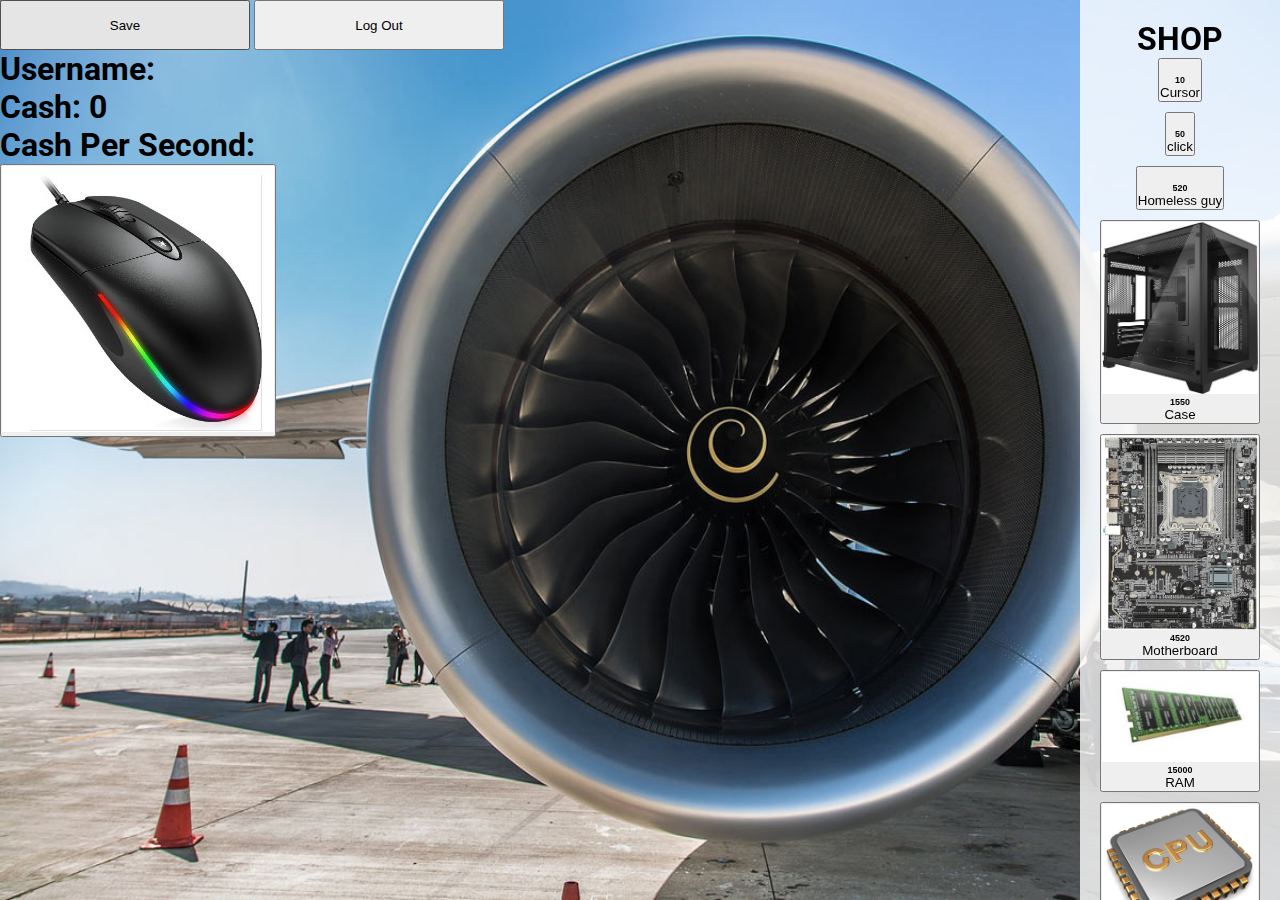
==== Changelater.html @ a06948fe "cursor2" ====
<!DOCTYPE html>
<html lang="en">
<head>
    <link rel="stylesheet" href="css/Style.css">
    <meta charset="UTF-8">
    <meta name="viewport" content="width=device-width, initial-scale=1.0">
    <title>Document</title>
    <script type="module" src="src/main.js"></script>
    
</head>
<body>
    <button id="save" style="width: 250px; height: 50px;">Save</button>
    <button id="logout" style="width: 250px; height: 50px;">Log Out</button>
    <h1>Username: <span id="username"></span></h1>
    <h1>Cash: <span id="cash"></span></h1> <!-- La stå! -->
    <h1>Cash Per Second: <span id="CPScounter"></span> </h1>
    <button id="Click"><img src="images/rat.jpg" alt="" id="clicky"></button>
    <div class="shop">
        <h1>SHOP</h1>
        <div class = "Upgrade_buttons">
            <div class="">
                <div class="button_container">
                    <button id="Upgrade"><img src="Images/Mous.jpg" alt=""><h6 id="cursor_price">10</h6>Cursor</button>
                    <button id="Upgrade_ac"><img src="Images/macro.jpg" alt=""><h6 id="auto_price">50</h6> click</button>
                    <button id="Upgrade_hg"><img src="Images/homeless.jpg" alt=""><h6 id="Homeless_guy">520</h6>Homeless guy</button>
                    <button id="Upgrade_c"><img src="Images/1by1legobrick.jpg" alt=""><h6 id="Case">1550</h6>Case</button>
                    <button id="Upgrade_mb"><img src="Images/motherboard.jpg" alt=""><h6 id="Motherboard">4520</h6>Motherboard</button>
                    <button id="Upgrade_ram"><img src="Images/ham stick.jpg" alt=""><h6 id="RAM">15000</h6>RAM</button>
                    <button id="Upgrade_cpu"><img src="Images/cpu.jpg" alt=""><h6 id="Cpu">40000</h6>Cpu</button>
                    <button id="Upgrade_cc"><img src="Images/fan.jpg" alt=""><h6 id="Cpu_cooler">125000</h6>Cpu cooler</button>
                    <button id="Upgrade_gc"><img src="Images/grafik card.jpg" alt=""><h6 id="Graphics_card">500000</h6>Graphics card</button>
                    <button id="Upgrade_psu"><img src="Images/PSU.jpg" alt=""><h6 id="Psu">1400000</h6>Psu</button>
                    <button id="Upgrade_cp"><img src="Images/computr.jpg" alt=""><h6 id="Complete_pc">2100000</h6>Complete pc</button>
                    <button id="Upgrade_bt"><img src="Images/stupid bird.jpg" alt=""><h6 id="Bird_thing">3500000</h6>Bird thing</button>
                    <button id="Upgrade_st"><img src="Images/satelite.jpg" alt=""><h6 id="Satelite">5000000</h6>Satelite</button>
                    <button id="Upgrade_rov"><img src="Images/Rover.jpg" alt=""><h6 id="Rover">10000000</h6>Rover</button>
                    <button id="Upgrade_ds"><img src="Images/Dyson Spheres.jpg" alt=""><h6 id="Dyson_sphere">42000000</h6>Dyson Sphere</button>
                    <button id="Upgrade_bhg"><img src="Images/Black Hole.jpg" alt=""><h6 id="Black_Hole_Generator">580000000</h6>Black Hole Generator</button>
                    <button id="Upgrade_tm"><img src="Images/Time Machine.jpg" alt=""><h6 id="time_machine">3210000000</h6>Time Machine</button>
                    <button id="Upgrade_dg"><img src="Images/Dimentional Gate.png" alt=""><h6 id="Dimentional_gate">37400000000</h6>Dimentional Gate</button>
                    <button id="Upgrade_pu"><img src="Images/Parralell universes.jpg" alt=""><h6 id="Parralell_universes">12000000000</h6>Parralell universes</button>
                    <button id="Upgrade_vd"><img src="" alt=""><h6 id="V01D">100000000000</h6>V01D</button>
                    <button id="Upgrade_jr"><img src="Images/Jerald.jpg" alt=""><h6 id="Jerald">6666666666666</h6>Jerald</button>
                </div>
            </div>
    <div class="shop2">
        <h1>Upgrades</h1>
        <div class="Upgrade_buttons2">
            <div class="">
                <div class="button_container2">
                    <button id="Upgrade_ms"><img src="Images/Extra rat.jpg" alt=""><h6 id="mouse_price">5</h6>Mouse upgrade</button>
                    <button id="Upgrade_ECR"><img src="Images/Upg_CR.jpg" alt=""><h6 id="cursor_enc">500</h6>Enchanted cursor</button>
                </div>
            </div>
        </div>
    </div>
            
                            
                       
            <!--le shope-->
            <script src="src/main.js" type="module"></script>
            <script>
                setInterval(giveCash, 10);
                setInterval(giveCash100, 1000);
                var Upgrade0 = document.getElementById("Upgrade_ms")
                var Upgrade1 = document.getElementById("Upgrade")
                var Upgrade2 = document.getElementById("Upgrade_ac")
                var Upgrade3 = document.getElementById("Upgrade_hg")
                var Upgrade4 = document.getElementById("Upgrade_c")
                var Upgrade5 = document.getElementById("Upgrade_mb")
                var Upgrade6 = document.getElementById("Upgrade_ram")
                var Upgrade7 = document.getElementById("Upgrade_cpu")
                var Upgrade8 = document.getElementById("Upgrade_cc")
                var Upgrade9 = document.getElementById("Upgrade_gc")
                var Upgrade10 = document.getElementById("Upgrade_psu")
                var Upgrade11 = document.getElementById("Upgrade_cp")
                var Upgrade12 = document.getElementById("Upgrade_bt")
                var Upgrade13 = document.getElementById("Upgrade_st")
                var Upgrade14 = document.getElementById("Upgrade_rov")
                var Upgrade15 = document.getElementById("Upgrade_ds")
                var Upgrade16 = document.getElementById("Upgrade_bhg")
                var Upgrade17 = document.getElementById("Upgrade_tm")
                var Upgrade18 = document.getElementById("Upgrade_dg")
                var Upgrade19 = document.getElementById("Upgrade_pu")
                var Upgrade20 = document.getElementById("Upgrade_vd")
                var Upgrade21 = document.getElementById("Upgrade_jr")
                var Upgrade22 = document.getElementById("Upgrade_ECR")
                var clicker = document.getElementById("clicky")
                
                var EL_priceCursor = document.getElementById("cursor_price")
                var EL_priceAuto = document.getElementById("auto_price")
                var EL_HG_price = document.getElementById("Homeless_guy")
                var EL_C_price = document.getElementById("Case")
                var EL_MB_price = document.getElementById("Motherboard")
                var EL_RAM_price = document.getElementById("RAM")
                var EL_CPU_price = document.getElementById("Cpu")
                var EL_CPUC_price = document.getElementById("Cpu_cooler")
                var EL_GC_price = document.getElementById("Graphics_card")
                var EL_PSU_price = document.getElementById("Psu")
                var EL_CP_price = document.getElementById("Complete_pc")
                var EL_BT_price = document.getElementById("Bird_thing")
                var EL_S_price = document.getElementById("Satelite")
                var EL_R_price = document.getElementById("Rover")
                var EL_DS_price = document.getElementById("Dyson_sphere")
                var EL_BHG_price = document.getElementById("Black_Hole_Generator")
                var EL_TM_price = document.getElementById("time_machine")
                var EL_DG_price = document.getElementById("Dimentional_gate")
                var EL_PG_price = document.getElementById("Parralell_universes")
                var EL_V_price = document.getElementById("V01D")
                var EL_J_price = document.getElementById("Jerald")
                var EL_CPS_counter = document.getElementById("CPScounter")
                var EL_Cash_Counter = document.getElementById("cash")
                var EL_Mouse_price = document.getElementById("mouse_price")
                var EL_Enchant_cursor = document.getElementById("Enchant")
                
             
                
                
                var cursorprice = 10
                var motherprice = 4520
                var caseprice = 1550
                var ramprice = 15000
                var homelessprice = 520
                var autoclickprice = 50
                var cpuprice = 40000
                var coolerprice = 125000
                var kardprice = 500000
                var psuprice = 1400000
                var compprice = 2100000
                var birdprice = 3500000
                var sateliteprice = 5000000
                var roverprice = 10000000
                var dysonprice = 42000000
                var genprice = 580000000
                var timeprice = 3210000000
                var dimentionprice = 37400000000
                var parralellprice = 120000000000
                var voidprice = 1000000000000
                var jeraldprice = 6666666666666
                var mouseprice = 5
                
                var cursor = 0
                var autoclicker = 0
                var homeless = 0
                var Case = 0
                var mother = 0
                var ram = 0
                var cpu = 0
                var cooler = 0
                var kard = 0
                var psu = 0
                var comp = 0
                var bird = 0
                var satelite = 0
                var rover = 0
                var dyson = 0
                var gen = 0
                var time = 0
                var dimention = 0
                var parralell = 0
                var V01D = 0
                var jerald = 0
                var dollar = 0
                var cps = 0
                var mouse = 1
                
                function cursor_buy() {
                    if (dollar >= cursorprice) {
                        
                        dollar -= cursorprice
                        cursorprice = cursorprice + Math.round(cursorprice/3)
                        EL_priceCursor.innerHTML=cursorprice
                        
                        console.log("Remaining cash;", dollar)
                        console.log("New Price:", cursorprice)
                        cursor++
                        console.log("Cursor count", cursor)
                        cpscalc()
                        return;
                    }
                }
                function mouse_buy() {
                    if (dollar >= mouseprice) {
                        
                        dollar -= mouseprice
                        mouseprice = mouseprice + Math.round(mouseprice*3)
                        EL_Mouse_price.innerHTML=mouseprice
                        console.log("Remaining cash;", dollar)
                        console.log("New Price:", mouseprice)
                        mouse++
                        console.log("Mouse count", mouse)
                        cpscalc()
                        return;
                    }
                }
                function autoclick_buy() {
                    if (dollar >= autoclickprice) {
                        
                        dollar -= autoclickprice
                        autoclickprice = autoclickprice + Math.round(autoclickprice/3)
                        EL_priceAuto.innerHTML=autoclickprice
                        console.log("Remaining cash;", dollar)
                        console.log("New Price:", autoclickprice)
                        autoclicker++
                        console.log("autoclicker count:", autoclicker)
                        cpscalc()
                        return;
                    }
                }
                function homeless_buy() {
                    if (dollar >= homelessprice) {
                        
                        dollar = dollar - homelessprice
                        homelessprice = homelessprice + Math.round(homelessprice/3)
                        EL_HG_price.innerHTML=homelessprice
                        console.log("Remaining cash;", dollar)
                        console.log("New Price:", homelessprice)
                        homeless++
                        console.log("Homeless count:", homeless)
                        cpscalc()
                        return;
                    }
                }
                function case_buy() {
                    if (dollar >= caseprice) {
                        
                        dollar = dollar - caseprice
                        caseprice = caseprice + Math.round(caseprice/3)
                        EL_C_price.innerHTML=caseprice
                        console.log("Remaining cash;", dollar)
                        console.log("New Price:", caseprice)
                        Case++
                        console.log("case count:", Case)
                        cpscalc()
                        return;
                    }
                }
                function mother_buy() {
                    if (dollar >= motherprice) {
                        
                        dollar = dollar - motherprice
                        motherprice = motherprice + Math.round(motherprice/3)
                        EL_MB_price.innerHTML=motherprice
                        console.log("Remaining cash;", dollar)
                        console.log("New Price:", motherprice)
                        mother++
                        console.log("Motherboard count:", mother)
                        cpscalc()
                        return;
                    }
                }
                function ram_buy() {
                    if (dollar >= ramprice) {
                        
                        dollar = dollar - ramprice
                        ramprice = ramprice + Math.round(ramprice/3)
                        EL_RAM_price.innerHTML=ramprice
                        console.log("Remaining cash;", dollar)
                        console.log("New Price:", ramprice)
                        ram++
                        console.log("ram count:", ram)
                        cpscalc()
                        return;
                    }
                }
                function cpu_buy() {
                    if (dollar >= cpuprice) {
                        
                        dollar = dollar - cpuprice
                        cpuprice = cpuprice + Math.round(cpuprice/3)
                        EL_CPU_price.innerHTML=cpuprice
                        console.log("Remaining cash;", dollar)
                        console.log("New Price:", cpuprice)
                        cpu++
                        console.log("cpu count:", cpu)
                        cpscalc()
                        return;
                    }
                }
                function cooler_buy() {
                    if (dollar >= coolerprice) {
                        
                        dollar = dollar - coolerprice
                        coolerprice = coolerprice + Math.round(coolerprice/3)
                        EL_CPUC_price.innerHTML=coolerprice
                        console.log("Remaining cash;", dollar)
                        console.log("New Price:", coolerprice)
                        cooler++
                        console.log("cooler count:", cooler)
                        cpscalc()
                        return;
                    }
                }
                function Kard_buy() {
                    if (dollar >= kardprice) {
                        
                        dollar = dollar - kardprice
                        kardprice = kardprice + Math.round(kardprice/3)
                        EL_GC_price.innerHTML=caseprice
                        console.log("Remaining cash;", dollar)
                        console.log("New Price:", kardprice)
                        kard++
                        console.log("kard count:", kard)
                        cpscalc()
                        return;
                    }
                }
                function psu_buy() {
                    if (dollar >= psuprice) {
                        
                        dollar = dollar - psuprice
                        psuprice = psuprice + Math.round(psuprice/3)
                        EL_PSU_price.innerHTML=psuprice
                        console.log("Remaining cash;", dollar)
                        console.log("New Price:", psuprice)
                        psu++
                        console.log("psu count:", psu)
                        cpscalc()
                        return;
                    }
                }
                function comp_buy() {
                    if (dollar >= compprice) {
                        
                        dollar = dollar - compprice
                        compprice = compprice + Math.round(compprice/3)
                        EL_CP_price.innerHTML=compprice
                        console.log("Remaining cash;", dollar)
                        console.log("New Price:", compprice)
                        comp++
                        console.log("complete setup count:", comp)
                        cpscalc()
                        return;
                    }
                }
                function bird_buy() {
                    if (dollar >= birdprice) {
                        
                        dollar = dollar - birdprice
                        birdprice = birdprice + Math.round(birdprice/3)
                        EL_BT_price.innerHTML=birdprice
                        console.log("Remaining cash;", dollar)
                        console.log("New Price:", birdprice)
                        bird++
                        console.log("bird count:", bird)
                        cpscalc()
                        return;
                    }
                }
                function satelite_buy() {
                    if (dollar >= sateliteprice) {
                        
                        dollar = dollar - sateliteprice
                        sateliteprice = sateliteprice + Math.round(sateliteprice/3)
                        EL_S_price.innerHTML=sateliteprice
                        console.log("Remaining cash;", dollar)
                        console.log("New Price:", sateliteprice)
                        satelite++
                        console.log("satelite count:", satelite)
                        cpscalc()
                        return;
                    }
                }
                function rover_buy() {
                    if (dollar >= roverprice) {
                        
                        dollar = dollar - roverprice
                        roverprice = roverprice + Math.round(roverprice/3)
                        EL_R_price.innerHTML=roverprice
                        console.log("Remaining cash;", dollar)
                        console.log("New Price:", roverprice)
                        rover++
                        console.log("rover count:", rover)
                        cpscalc()
                        return;
                    }
                }
                function dyson_buy() {
                    if (dollar >= dysonprice) {
                        
                        dollar = dollar - dysonprice
                        dysonprice = dysonprice + Math.round(dysonprice/3)
                        EL_DS_price.innerHTML=dysonprice
                        console.log("Remaining cash;", dollar)
                        console.log("New Price:", dysonprice)
                        dyson++
                        console.log("dyson count:", dyson)
                        cpscalc()
                        return;
                    }
                }
                function gen_buy() {
                    if (dollar >= genprice) {
                        
                        dollar = dollar - genprice
                        genprice = genprice + Math.round(genprice/3)
                        EL_BHG_price.innerHTML=genprice
                        console.log("Remaining cash;", dollar)
                        console.log("New Price:", genprice)
                        gen++
                        console.log("blackhle generator count:", gen)
                        cpscalc()
                        return;
                    }
                }
                function time_buy() {
                    if (dollar >= timeprice) {
                        
                        dollar = dollar - timeprice
                        timeprice = timeprice + Math.round(timeprice/3)
                        EL_TM_price.innerHTML=timeprice
                        console.log("Remaining cash;", dollar)
                        console.log("New Price:", timeprice)
                        time++
                        console.log("time machine count:", time)
                        cpscalc()
                        return;
                    }
                }
                function dimention_buy() {
                    if (dollar >= dimentionprice) {
                        
                        dollar = dollar - dimentionprice
                        dimentionprice = dimentionprice + Math.round(dimentionprice/3)
                        EL_DG_price.innerHTML=dimentionprice
                        console.log("Remaining cash;", dollar)
                        console.log("New Price:", dimentionprice)
                        dimention++
                        console.log("dimentional gate count:", dimention)
                        cpscalc()
                        return;
                    }
                }
                function parralell_buy() {
                    if (dollar >= parralellprice) {
                        
                        dollar = dollar - parralellprice
                        parralellprice = parralellprice + Math.round(parralellprice/3)
                        EL_PG_price.innerHTML=parralellprice
                        console.log("Remaining cash;", dollar)
                        console.log("New Price:", parralellprice)
                        parralell++
                        console.log("parralell universe count:", parralell)
                        cpscalc()
                        return;
                    }
                }
                function V01D_buy() {
                    if (dollar >= voidprice) {
                        
                        dollar = dollar - voidprice
                        voidprice = voidprice + Math.round(voidprice/3)
                        EL_V_price.innerHTML=voidprice
                        console.log("Remaining cash;", dollar)
                        console.log("New Price:", voidprice)
                        V01D++
                        console.log("V01D Count:", V01D)
                        cpscalc()
                        return;
                    }
                }
                function jerald_buy() {
                    if (dollar >= jeraldprice) {
                        
                        dollar = dollar - jeraldprice
                        jeraldprice = jeraldprice + Math.round(jeraldprice/3)
                        EL_J_price.innerHTML=jeraldprice
                        console.log("Remaining cash;", dollar)
                        console.log("New Price:", jeraldprice)
                        jerald++
                        console.log("jerald count:", jerald)
                        cpscalc()
                        return;
                    }
                }

                function mouseclick() {
                    dollar += (1*mouse)
                    EL_Cash_Counter.innerHTML = dollar
                    return;
                }
                
                function cpscalc() {
                    EL_Cash_Counter.innerHTML = dollar
                    cps = 0
                    cps += Math.round(cursor*1)
                    cps = cps + Math.round(autoclicker*5)
                    cps = cps + Math.round(homeless*15)
                    cps = cps + Math.round(Case*50)
                    cps = cps + Math.round(mother*100)
                    cps = cps + Math.round(ram*200)
                    cps = cps + Math.round(cpu*750)
                    cps = cps + Math.round(cooler*1600)
                    cps = cps + Math.round(kard*2800)
                    cps = cps + Math.round(psu*7100)
                    cps = cps + Math.round(comp*22500)
                    cps = cps + Math.round(bird*42069)
                    cps = cps + Math.round(satelite*69420)
                    cps = cps + Math.round(rover*91820)
                    cps = cps + Math.round(dyson*173000)
                    cps = cps + Math.round(gen*420420)
                    cps += Math.round(time*1000000)
                    cps += Math.round(dimention*7050201)
                    cps += Math.round(parralell*24782029)
                    cps += Math.round(V01D*69696969)
                    cps += Math.round(jerald*666666666)
                    console.log("Cash per second:", cps)
                    EL_CPS_counter.innerHTML = cps
                }

                function giveCash() {
                    if (cps >= 100) {
                        dollar += cps/100
                        dollar = Math.round(dollar + 0)
                        EL_Cash_Counter.innerHTML = dollar
                        return;
                    }
                }
                function giveCash100() {
                    if (cps < 100) {
                        dollar += cps
                        EL_Cash_Counter.innerHTML = dollar
                        return;
                    }
                }

                Upgrade2.addEventListener("click", autoclick_buy);
                Upgrade1.addEventListener("click", cursor_buy);
                Upgrade3.addEventListener("click", homeless_buy);
                Upgrade4.addEventListener("click", case_buy);
                Upgrade5.addEventListener("click", mother_buy);
                Upgrade6.addEventListener("click", ram_buy);
                Upgrade7.addEventListener("click", cpu_buy);
                Upgrade8.addEventListener("click", cooler_buy);
                Upgrade9.addEventListener("click", Kard_buy);
                Upgrade10.addEventListener("click", psu_buy);
                Upgrade11.addEventListener("click", comp_buy);
                Upgrade12.addEventListener("click", bird_buy);
                Upgrade13.addEventListener("click", satelite_buy)
                Upgrade14.addEventListener("click", rover_buy);
                Upgrade15.addEventListener("click", dyson_buy);
                Upgrade16.addEventListener("click", gen_buy);
                Upgrade17.addEventListener("click", time_buy);
                Upgrade18.addEventListener("click", dimention_buy);
                Upgrade19.addEventListener("click", parralell_buy);
                Upgrade20.addEventListener("click", V01D_buy);
                Upgrade21.addEventListener("click", jerald_buy);
                Upgrade0.addEventListener("click", mouse_buy);
                clicker.addEventListener("click", mouseclick);

                
                
                
                </script>
        </body> 
        </html>
---- css/Style.css ----
@import url('https://fonts.googleapis.com/css2?family=Roboto:ital,wght@0,100;0,300;0,400;0,500;0,700;0,900;1,100;1,300;1,400;1,500;1,700;1,900&display=swap');

* 
{
    margin: 0;
    padding: 0;
    box-sizing: border-box;
}

body {
    font-family: "Roboto", sans-serif;
    font-style: normal;
    overflow: hidden;
    background-image: url('/Images/Bg.png');
    background-attachment: fixed;
    background-size: 100% 100%;
}

.shop {
    position: fixed;
    text-align: center;
    top: 0; 
    right: 0;
    height: 100%;
    width: 200px;
    overflow-y: auto; /* Enable vertical scrolling if content exceeds height */
    background-color: rgba(255, 255, 255, 0.8); /* Semi-transparent white background */
    padding: 20px; /* Add padding to the shop container */
}

.button_container {
    display: flex;
    flex-direction: column;
    row-gap: 10px;
}

.Upgrade_buttons .button_container {
    display: flex;
    align-items: center; /* Center items vertically */
    margin-bottom: 20px; /* Add some space between upgrade containers */
}

.Upgrade_buttons img {
    max-width: 100%; /* Ensure images don't exceed the width of their containers */
    height: auto; /* Maintain aspect ratio */
    margin-right: 10px; /* Add some space between image and button */
}

.Upgrade_buttons button {
    flex-grow: 1; /* Allow buttons to expand to fill available space */
}

.notifications {
    display: flex;
    justify-content: center;
    align-items: stretch;
    flex-direction: column;
    gap: 1em;
    padding: 2em;
    position: fixed;
    bottom: 0;
    left: 0;
    width: 100%;
    max-width: 470px;
}

.notification {
    background: linear-gradient(120deg, #cec006 0%, #2d303e 35%);
    color: #898c97;
    border-radius: 8px;
    display: flex;
    flex-direction: row;
    align-items: center;
    padding: 1em;
    gap: 1em;
    cursor: default;
    animation: fadeOut 400ms ease-out 6s;
    height: 100%;
    position: relative;
}
.notification h3 {
    color: #fff;
}

.notification p {
    color: #bcbcbc;
}

.fa-trophy {
    font-size: 30px;
    color: #ffee00;
    background: #d7c909;
    display: flex;
    justify-content: center;
    align-items: center;
    border-radius: 8px;
    box-shadow: rgba(0, 0, 0, 0.19) 0px 3px 8px;
    padding: 5px;
}

.close-btn {
    font-size: 20px;
    cursor: pointer;
    margin-left: auto;
}

@keyframes fadeOut {
    0% {
        opacity: 1;
    }
    100% {
        opacity: 0;
        display: none;
    }
}
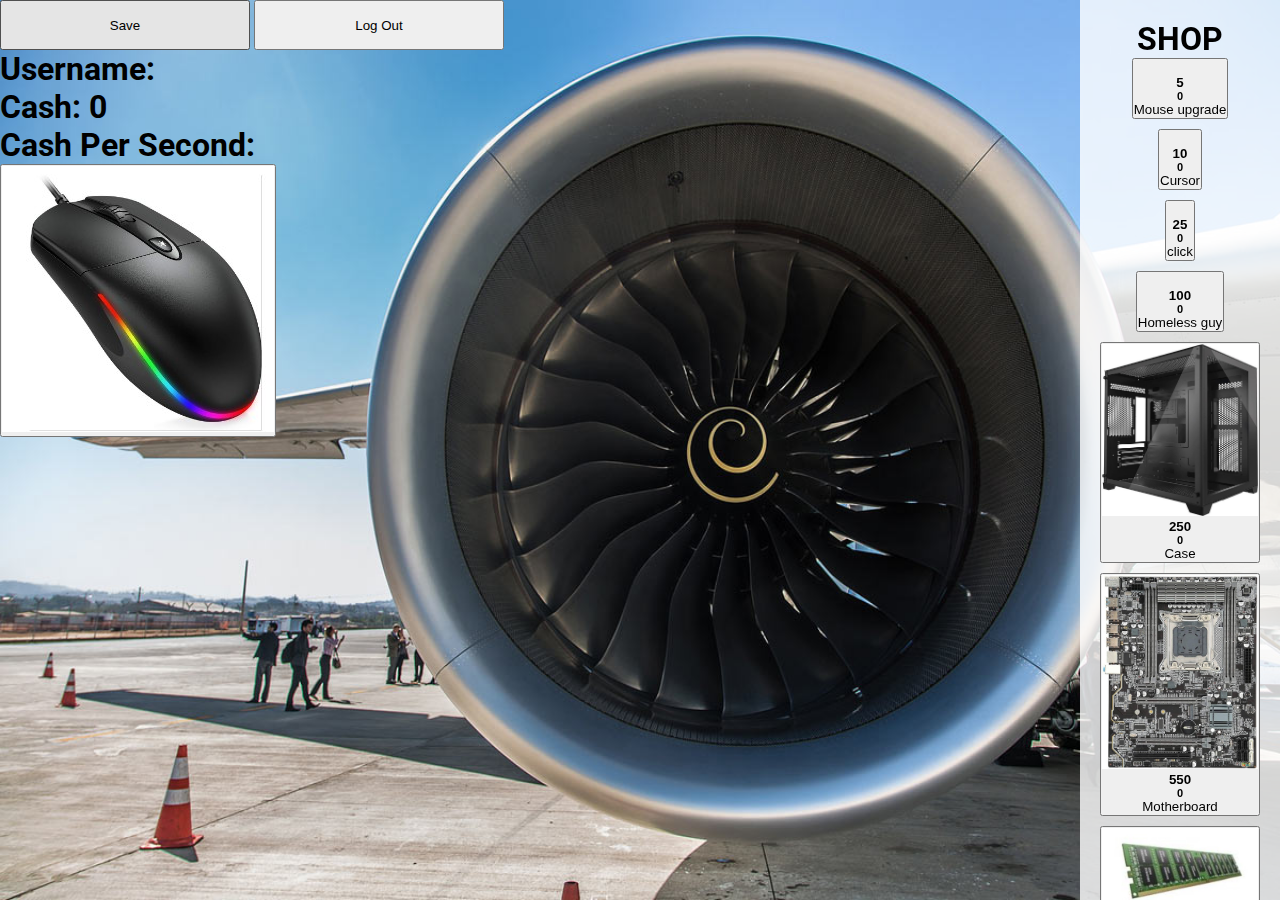
==== commit df377f23: "mouse" ====
--- a/Changelater.html
+++ b/Changelater.html
@@ -20,43 +20,30 @@
         <div class = "Upgrade_buttons">
             <div class="">
                 <div class="button_container">
-                    <button id="Upgrade"><img src="Images/Mous.jpg" alt=""><h6 id="cursor_price">10</h6>Cursor</button>
-                    <button id="Upgrade_ac"><img src="Images/macro.jpg" alt=""><h6 id="auto_price">50</h6> click</button>
-                    <button id="Upgrade_hg"><img src="Images/homeless.jpg" alt=""><h6 id="Homeless_guy">520</h6>Homeless guy</button>
-                    <button id="Upgrade_c"><img src="Images/1by1legobrick.jpg" alt=""><h6 id="Case">1550</h6>Case</button>
-                    <button id="Upgrade_mb"><img src="Images/motherboard.jpg" alt=""><h6 id="Motherboard">4520</h6>Motherboard</button>
-                    <button id="Upgrade_ram"><img src="Images/ham stick.jpg" alt=""><h6 id="RAM">15000</h6>RAM</button>
-                    <button id="Upgrade_cpu"><img src="Images/cpu.jpg" alt=""><h6 id="Cpu">40000</h6>Cpu</button>
-                    <button id="Upgrade_cc"><img src="Images/fan.jpg" alt=""><h6 id="Cpu_cooler">125000</h6>Cpu cooler</button>
-                    <button id="Upgrade_gc"><img src="Images/grafik card.jpg" alt=""><h6 id="Graphics_card">500000</h6>Graphics card</button>
-                    <button id="Upgrade_psu"><img src="Images/PSU.jpg" alt=""><h6 id="Psu">1400000</h6>Psu</button>
-                    <button id="Upgrade_cp"><img src="Images/computr.jpg" alt=""><h6 id="Complete_pc">2100000</h6>Complete pc</button>
-                    <button id="Upgrade_bt"><img src="Images/stupid bird.jpg" alt=""><h6 id="Bird_thing">3500000</h6>Bird thing</button>
-                    <button id="Upgrade_st"><img src="Images/satelite.jpg" alt=""><h6 id="Satelite">5000000</h6>Satelite</button>
-                    <button id="Upgrade_rov"><img src="Images/Rover.jpg" alt=""><h6 id="Rover">10000000</h6>Rover</button>
-                    <button id="Upgrade_ds"><img src="Images/Dyson Spheres.jpg" alt=""><h6 id="Dyson_sphere">42000000</h6>Dyson Sphere</button>
-                    <button id="Upgrade_bhg"><img src="Images/Black Hole.jpg" alt=""><h6 id="Black_Hole_Generator">580000000</h6>Black Hole Generator</button>
-                    <button id="Upgrade_tm"><img src="Images/Time Machine.jpg" alt=""><h6 id="time_machine">3210000000</h6>Time Machine</button>
-                    <button id="Upgrade_dg"><img src="Images/Dimentional Gate.png" alt=""><h6 id="Dimentional_gate">37400000000</h6>Dimentional Gate</button>
-                    <button id="Upgrade_pu"><img src="Images/Parralell universes.jpg" alt=""><h6 id="Parralell_universes">12000000000</h6>Parralell universes</button>
-                    <button id="Upgrade_vd"><img src="" alt=""><h6 id="V01D">100000000000</h6>V01D</button>
-                    <button id="Upgrade_jr"><img src="Images/Jerald.jpg" alt=""><h6 id="Jerald">6666666666666</h6>Jerald</button>
+                    <button id="Upgrade_ms"><img src="Images/Extra rat.jpg" alt=""><h4 id="mouse_price">5</h4><h5 id="mouse_count">0</h5>Mouse upgrade</button>
+                    <button id="Upgrade"><img src="Images/Mous.jpg" alt=""><h4 id="cursor_price">10</h4><h5 id="cursor_count">0</h5>Cursor</button>
+                    <button id="Upgrade_ac"><img src="Images/macro.jpg" alt=""><h4 id="auto_price">25</h4> <h5 id="auto_count">0</h5> click</button>
+                    <button id="Upgrade_hg"><img src="Images/homeless.jpg" alt=""><h4 id="Homeless_guy">100</h4> <h5 id="HG_count">0</h5>Homeless guy</button>
+                    <button id="Upgrade_c"><img src="Images/1by1legobrick.jpg" alt=""><h4 id="Case">250</h4> <h5 id="C_count">0</h5>Case</button>
+                    <button id="Upgrade_mb"><img src="Images/motherboard.jpg" alt=""><h4 id="Motherboard">550</h4> <h5 id="MB_count">0</h5>Motherboard</button>
+                    <button id="Upgrade_ram"><img src="Images/ham stick.jpg" alt=""><h4 id="RAM">15000</h4> <h5 id="Ram_count">0</h5>RAM</button>
+                    <button id="Upgrade_cpu"><img src="Images/cpu.jpg" alt=""><h4 id="Cpu">40000</h4> <h5 id="Cpu_count">0</h5>Cpu</button>
+                    <button id="Upgrade_cc"><img src="Images/fan.jpg" alt=""><h4 id="Cpu_cooler">12500</h4> <h5 id="CpuC_count">0</h5>Cpu cooler</button>
+                    <button id="Upgrade_gc"><img src="Images/grafik card.jpg" alt=""><h4 id="Graphics_card">50000</h4> <h5 id="GC_count">0</h5>Graphics card</button>
+                    <button id="Upgrade_psu"><img src="Images/PSU.jpg" alt=""><h4 id="Psu">140000</h4> <h5 id="Psu_count">0</h5>Psu</button>
+                    <button id="Upgrade_cp"><img src="Images/computr.jpg" alt=""><h4 id="Complete_pc">210000</h4> <h5 id="CP_count">0</h5>Complete pc</button>
+                    <button id="Upgrade_bt"><img src="Images/stupid bird.jpg" alt=""><h4 id="Bird_thing">350000</h4> <h5 id="BT_count">0</h5>Bird thing</button>
+                    <button id="Upgrade_st"><img src="Images/satelite.jpg" alt=""><h4 id="Satelite">500000</h4> <h5 id="S_count">0</h5>Satelite</button>
+                    <button id="Upgrade_rov"><img src="Images/Rover.jpg" alt=""><h4 id="Rover">1000000</h4> <h5 id="R_count">0</h5>Rover</button>
+                    <button id="Upgrade_ds"><img src="Images/Dyson Spheres.jpg" alt=""><h4 id="Dyson_sphere">4200000</h4> <h5 id="DS_count">0</h5>Dyson Sphere</button>
+                    <button id="Upgrade_bhg"><img src="Images/Black Hole.jpg" alt=""><h4 id="Black_Hole_Generator">58000000</h4> <h5 id="BHG_count">0</h5>Black Hole Generator</button>
+                    <button id="Upgrade_tm"><img src="Images/Time Machine.jpg" alt=""><h4 id="time_machine">321000000</h4> <h5 id="TM_count">0</h5>Time Machine</button>
+                    <button id="Upgrade_dg"><img src="Images/Dimentional Gate.png" alt=""><h4 id="Dimentional_gate">3740000000</h4> <h5 id="DG_count">0</h5>Dimentional Gate</button>
+                    <button id="Upgrade_pu"><img src="Images/Parralell universes.jpg" alt=""><h4 id="Parralell_universes">12000000000</h4> <h5 id="PG_count">0</h5>Parralell universes</button>
+                    <button id="Upgrade_vd"><img src="" alt=""><h4 id="V01D">100000000000</h4> <h5 id="V_count">0</h5>V01D</button>
+                    <button id="Upgrade_jr"><img src="Images/Jerald.jpg" alt=""><h4 id="Jerald">666666666666</h4> <h5 id="J_count">0</h5>Jerald</button>
                 </div>
             </div>
-    <div class="shop2">
-        <h1>Upgrades</h1>
-        <div class="Upgrade_buttons2">
-            <div class="">
-                <div class="button_container2">
-                    <button id="Upgrade_ms"><img src="Images/Extra rat.jpg" alt=""><h6 id="mouse_price">5</h6>Mouse upgrade</button>
-                    <button id="Upgrade_ECR"><img src="Images/Upg_CR.jpg" alt=""><h6 id="cursor_enc">500</h6>Enchanted cursor</button>
-                </div>
-            </div>
-        </div>
-    </div>
-            
-                            
-                       
             <!--le shope-->
             <script src="src/main.js" type="module"></script>
             <script>
@@ -84,7 +71,6 @@
                 var Upgrade19 = document.getElementById("Upgrade_pu")
                 var Upgrade20 = document.getElementById("Upgrade_vd")
                 var Upgrade21 = document.getElementById("Upgrade_jr")
-                var Upgrade22 = document.getElementById("Upgrade_ECR")
                 var clicker = document.getElementById("clicky")
                 
                 var EL_priceCursor = document.getElementById("cursor_price")
@@ -111,7 +97,29 @@
                 var EL_CPS_counter = document.getElementById("CPScounter")
                 var EL_Cash_Counter = document.getElementById("cash")
                 var EL_Mouse_price = document.getElementById("mouse_price")
-                var EL_Enchant_cursor = document.getElementById("Enchant")
+
+                var Cursor_count = document.getElementById("cursor_count")
+                var Auto_count = document.getElementById("auto_count")
+                var HG_count = document.getElementById("HG_count")
+                var C_count = document.getElementById("C_count")
+                var MB_count = document.getElementById("MB_count")
+                var Ram_count = document.getElementById("Ram_count")
+                var Cpu_count = document.getElementById("Cpu_count")
+                var CpuC_count = document.getElementById("CpuC_count")
+                var GC_count = document.getElementById("GC_count")
+                var Psu_count = document.getElementById("Psu_count")
+                var CP_count = document.getElementById("CP_count")
+                var BT_count = document.getElementById("BT_count")
+                var S_count = document.getElementById("S_count")
+                var R_count = document.getElementById("R_count")
+                var DS_count = document.getElementById("DS_count")
+                var BHG_count = document.getElementById("BHG_count")
+                var TM_count = document.getElementById("TM_count")
+                var DG_count = document.getElementById("DG_count")
+                var PG_count = document.getElementById("PG_count")
+                var V_count = document.getElementById("V_count")
+                var J_count = document.getElementById("J_count")
+                var M_count = document.getElementById("mouse_count")
                 
              
                 
@@ -160,7 +168,7 @@
                 var parralell = 0
                 var V01D = 0
                 var jerald = 0
-                var dollar = 0
+                var dollar = 20000
                 var cps = 0
                 var mouse = 1
                 
@@ -170,10 +178,10 @@
                         dollar -= cursorprice
                         cursorprice = cursorprice + Math.round(cursorprice/3)
                         EL_priceCursor.innerHTML=cursorprice
-                        
                         console.log("Remaining cash;", dollar)
                         console.log("New Price:", cursorprice)
                         cursor++
+                        Cursor_count.innerHTML=cursor
                         console.log("Cursor count", cursor)
                         cpscalc()
                         return;
@@ -202,6 +210,7 @@
                         console.log("Remaining cash;", dollar)
                         console.log("New Price:", autoclickprice)
                         autoclicker++
+                        Auto_count.innerHTML=autoclicker
                         console.log("autoclicker count:", autoclicker)
                         cpscalc()
                         return;
@@ -216,6 +225,7 @@
                         console.log("Remaining cash;", dollar)
                         console.log("New Price:", homelessprice)
                         homeless++
+                        HG_count.innerHTML=homeless
                         console.log("Homeless count:", homeless)
                         cpscalc()
                         return;
@@ -230,6 +240,7 @@
                         console.log("Remaining cash;", dollar)
                         console.log("New Price:", caseprice)
                         Case++
+                        C_count.innerHTML=Case
                         console.log("case count:", Case)
                         cpscalc()
                         return;
@@ -244,6 +255,7 @@
                         console.log("Remaining cash;", dollar)
                         console.log("New Price:", motherprice)
                         mother++
+                        MB_count.innerHTML=mother
                         console.log("Motherboard count:", mother)
                         cpscalc()
                         return;
@@ -258,6 +270,7 @@
                         console.log("Remaining cash;", dollar)
                         console.log("New Price:", ramprice)
                         ram++
+                        Ram_count.innerHTML=ram
                         console.log("ram count:", ram)
                         cpscalc()
                         return;
@@ -272,6 +285,7 @@
                         console.log("Remaining cash;", dollar)
                         console.log("New Price:", cpuprice)
                         cpu++
+                        Cpu_count.innerHTML=cpu
                         console.log("cpu count:", cpu)
                         cpscalc()
                         return;
@@ -286,6 +300,7 @@
                         console.log("Remaining cash;", dollar)
                         console.log("New Price:", coolerprice)
                         cooler++
+                        CpuC_count.innerHTML=cooler
                         console.log("cooler count:", cooler)
                         cpscalc()
                         return;
@@ -295,11 +310,12 @@
                     if (dollar >= kardprice) {
                         
                         dollar = dollar - kardprice
-                        kardprice = kardprice + Math.round(kardprice/3)
+                        coolerprice = coolerprice + Math.round(kardprice/3)
                         EL_GC_price.innerHTML=caseprice
                         console.log("Remaining cash;", dollar)
                         console.log("New Price:", kardprice)
                         kard++
+                        GC_count.innerHTML=kard
                         console.log("kard count:", kard)
                         cpscalc()
                         return;
@@ -314,6 +330,7 @@
                         console.log("Remaining cash;", dollar)
                         console.log("New Price:", psuprice)
                         psu++
+                        Psu_count.innerHTML=psu
                         console.log("psu count:", psu)
                         cpscalc()
                         return;
@@ -328,6 +345,7 @@
                         console.log("Remaining cash;", dollar)
                         console.log("New Price:", compprice)
                         comp++
+                        CP_count.innerHTML=comp
                         console.log("complete setup count:", comp)
                         cpscalc()
                         return;
@@ -342,6 +360,7 @@
                         console.log("Remaining cash;", dollar)
                         console.log("New Price:", birdprice)
                         bird++
+                        BT_count.innerHTML=bird
                         console.log("bird count:", bird)
                         cpscalc()
                         return;
@@ -356,6 +375,7 @@
                         console.log("Remaining cash;", dollar)
                         console.log("New Price:", sateliteprice)
                         satelite++
+                        S_count.innerHTML=satelite
                         console.log("satelite count:", satelite)
                         cpscalc()
                         return;
@@ -370,6 +390,7 @@
                         console.log("Remaining cash;", dollar)
                         console.log("New Price:", roverprice)
                         rover++
+                        R_count.innerHTML=rover
                         console.log("rover count:", rover)
                         cpscalc()
                         return;
@@ -384,6 +405,7 @@
                         console.log("Remaining cash;", dollar)
                         console.log("New Price:", dysonprice)
                         dyson++
+                        DS_count.innerHTML=dyson
                         console.log("dyson count:", dyson)
                         cpscalc()
                         return;
@@ -398,6 +420,7 @@
                         console.log("Remaining cash;", dollar)
                         console.log("New Price:", genprice)
                         gen++
+                        BHG_count.innerHTML=gen
                         console.log("blackhle generator count:", gen)
                         cpscalc()
                         return;
@@ -412,6 +435,7 @@
                         console.log("Remaining cash;", dollar)
                         console.log("New Price:", timeprice)
                         time++
+                        TM_count.innerHTML=time
                         console.log("time machine count:", time)
                         cpscalc()
                         return;
@@ -426,6 +450,7 @@
                         console.log("Remaining cash;", dollar)
                         console.log("New Price:", dimentionprice)
                         dimention++
+                        DG_count.innerHTML=dimention
                         console.log("dimentional gate count:", dimention)
                         cpscalc()
                         return;
@@ -440,6 +465,7 @@
                         console.log("Remaining cash;", dollar)
                         console.log("New Price:", parralellprice)
                         parralell++
+                        PG_count.innerHTML=parralell
                         console.log("parralell universe count:", parralell)
                         cpscalc()
                         return;
@@ -454,6 +480,7 @@
                         console.log("Remaining cash;", dollar)
                         console.log("New Price:", voidprice)
                         V01D++
+                        V_count.innerHTML=V01D
                         console.log("V01D Count:", V01D)
                         cpscalc()
                         return;
@@ -468,6 +495,7 @@
                         console.log("Remaining cash;", dollar)
                         console.log("New Price:", jeraldprice)
                         jerald++
+                        J_count.innerHTML=jerald
                         console.log("jerald count:", jerald)
                         cpscalc()
                         return;
@@ -477,6 +505,7 @@
                 function mouseclick() {
                     dollar += (1*mouse)
                     EL_Cash_Counter.innerHTML = dollar
+                    M_count.innerHTML=mouse
                     return;
                 }
                 
@@ -486,13 +515,13 @@
                     cps += Math.round(cursor*1)
                     cps = cps + Math.round(autoclicker*5)
                     cps = cps + Math.round(homeless*15)
-                    cps = cps + Math.round(Case*50)
-                    cps = cps + Math.round(mother*100)
-                    cps = cps + Math.round(ram*200)
-                    cps = cps + Math.round(cpu*750)
-                    cps = cps + Math.round(cooler*1600)
-                    cps = cps + Math.round(kard*2800)
-                    cps = cps + Math.round(psu*7100)
+                    cps = cps + Math.round(Case*25)
+                    cps = cps + Math.round(mother*50)
+                    cps = cps + Math.round(ram*100)
+                    cps = cps + Math.round(cpu*270)
+                    cps = cps + Math.round(cooler*790)
+                    cps = cps + Math.round(kard*1900)
+                    cps = cps + Math.round(psu*5800)
                     cps = cps + Math.round(comp*22500)
                     cps = cps + Math.round(bird*42069)
                     cps = cps + Math.round(satelite*69420)
@@ -552,8 +581,7 @@
                 
                 
                 </script>
-        </body> 
+        </body> <!--the code above is too messy (or not idk)-->
         </html>
         
-       
         
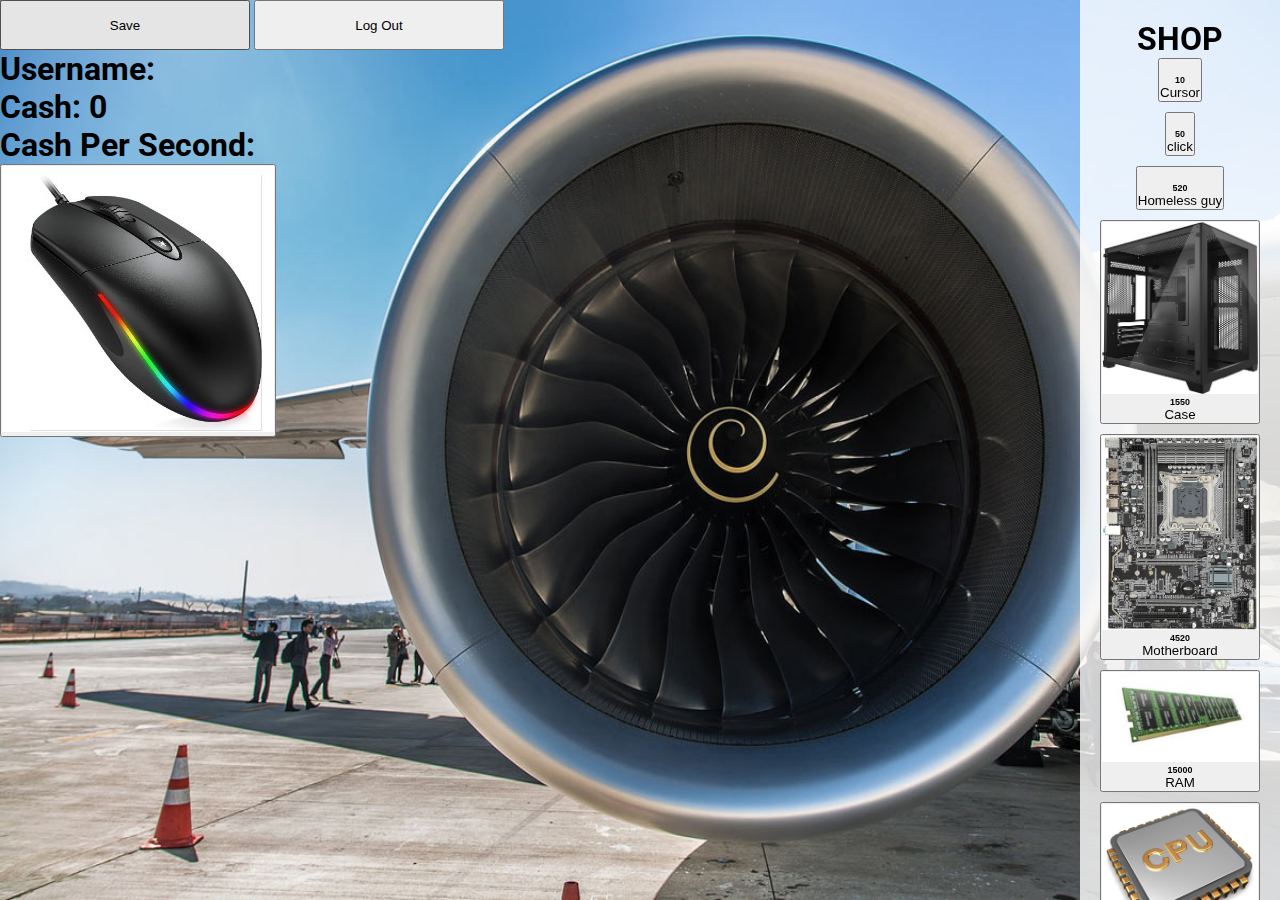
==== commit 7b9a847a: "Jerald the Apidemy of death" ====
--- a/Changelater.html
+++ b/Changelater.html
@@ -20,30 +20,44 @@
         <div class = "Upgrade_buttons">
             <div class="">
                 <div class="button_container">
-                    <button id="Upgrade_ms"><img src="Images/Extra rat.jpg" alt=""><h4 id="mouse_price">5</h4><h5 id="mouse_count">0</h5>Mouse upgrade</button>
-                    <button id="Upgrade"><img src="Images/Mous.jpg" alt=""><h4 id="cursor_price">10</h4><h5 id="cursor_count">0</h5>Cursor</button>
-                    <button id="Upgrade_ac"><img src="Images/macro.jpg" alt=""><h4 id="auto_price">25</h4> <h5 id="auto_count">0</h5> click</button>
-                    <button id="Upgrade_hg"><img src="Images/homeless.jpg" alt=""><h4 id="Homeless_guy">100</h4> <h5 id="HG_count">0</h5>Homeless guy</button>
-                    <button id="Upgrade_c"><img src="Images/1by1legobrick.jpg" alt=""><h4 id="Case">250</h4> <h5 id="C_count">0</h5>Case</button>
-                    <button id="Upgrade_mb"><img src="Images/motherboard.jpg" alt=""><h4 id="Motherboard">550</h4> <h5 id="MB_count">0</h5>Motherboard</button>
-                    <button id="Upgrade_ram"><img src="Images/ham stick.jpg" alt=""><h4 id="RAM">15000</h4> <h5 id="Ram_count">0</h5>RAM</button>
-                    <button id="Upgrade_cpu"><img src="Images/cpu.jpg" alt=""><h4 id="Cpu">40000</h4> <h5 id="Cpu_count">0</h5>Cpu</button>
-                    <button id="Upgrade_cc"><img src="Images/fan.jpg" alt=""><h4 id="Cpu_cooler">12500</h4> <h5 id="CpuC_count">0</h5>Cpu cooler</button>
-                    <button id="Upgrade_gc"><img src="Images/grafik card.jpg" alt=""><h4 id="Graphics_card">50000</h4> <h5 id="GC_count">0</h5>Graphics card</button>
-                    <button id="Upgrade_psu"><img src="Images/PSU.jpg" alt=""><h4 id="Psu">140000</h4> <h5 id="Psu_count">0</h5>Psu</button>
-                    <button id="Upgrade_cp"><img src="Images/computr.jpg" alt=""><h4 id="Complete_pc">210000</h4> <h5 id="CP_count">0</h5>Complete pc</button>
-                    <button id="Upgrade_bt"><img src="Images/stupid bird.jpg" alt=""><h4 id="Bird_thing">350000</h4> <h5 id="BT_count">0</h5>Bird thing</button>
-                    <button id="Upgrade_st"><img src="Images/satelite.jpg" alt=""><h4 id="Satelite">500000</h4> <h5 id="S_count">0</h5>Satelite</button>
-                    <button id="Upgrade_rov"><img src="Images/Rover.jpg" alt=""><h4 id="Rover">1000000</h4> <h5 id="R_count">0</h5>Rover</button>
-                    <button id="Upgrade_ds"><img src="Images/Dyson Spheres.jpg" alt=""><h4 id="Dyson_sphere">4200000</h4> <h5 id="DS_count">0</h5>Dyson Sphere</button>
-                    <button id="Upgrade_bhg"><img src="Images/Black Hole.jpg" alt=""><h4 id="Black_Hole_Generator">58000000</h4> <h5 id="BHG_count">0</h5>Black Hole Generator</button>
-                    <button id="Upgrade_tm"><img src="Images/Time Machine.jpg" alt=""><h4 id="time_machine">321000000</h4> <h5 id="TM_count">0</h5>Time Machine</button>
-                    <button id="Upgrade_dg"><img src="Images/Dimentional Gate.png" alt=""><h4 id="Dimentional_gate">3740000000</h4> <h5 id="DG_count">0</h5>Dimentional Gate</button>
-                    <button id="Upgrade_pu"><img src="Images/Parralell universes.jpg" alt=""><h4 id="Parralell_universes">12000000000</h4> <h5 id="PG_count">0</h5>Parralell universes</button>
-                    <button id="Upgrade_vd"><img src="" alt=""><h4 id="V01D">100000000000</h4> <h5 id="V_count">0</h5>V01D</button>
-                    <button id="Upgrade_jr"><img src="Images/Jerald.jpg" alt=""><h4 id="Jerald">666666666666</h4> <h5 id="J_count">0</h5>Jerald</button>
+                    <button id="Upgrade"><img src="Images/Mous.jpg" alt=""><h6 id="cursor_price">10</h6>Cursor</button>
+                    <button id="Upgrade_ac"><img src="Images/macro.jpg" alt=""><h6 id="auto_price">50</h6> click</button>
+                    <button id="Upgrade_hg"><img src="Images/homeless.jpg" alt=""><h6 id="Homeless_guy">520</h6>Homeless guy</button>
+                    <button id="Upgrade_c"><img src="Images/1by1legobrick.jpg" alt=""><h6 id="Case">1550</h6>Case</button>
+                    <button id="Upgrade_mb"><img src="Images/motherboard.jpg" alt=""><h6 id="Motherboard">4520</h6>Motherboard</button>
+                    <button id="Upgrade_ram"><img src="Images/ham stick.jpg" alt=""><h6 id="RAM">15000</h6>RAM</button>
+                    <button id="Upgrade_cpu"><img src="Images/cpu.jpg" alt=""><h6 id="Cpu">40000</h6>Cpu</button>
+                    <button id="Upgrade_cc"><img src="Images/fan.jpg" alt=""><h6 id="Cpu_cooler">125000</h6>Cpu cooler</button>
+                    <button id="Upgrade_gc"><img src="Images/grafik card.jpg" alt=""><h6 id="Graphics_card">500000</h6>Graphics card</button>
+                    <button id="Upgrade_psu"><img src="Images/PSU.jpg" alt=""><h6 id="Psu">1400000</h6>Psu</button>
+                    <button id="Upgrade_cp"><img src="Images/computr.jpg" alt=""><h6 id="Complete_pc">2100000</h6>Complete pc</button>
+                    <button id="Upgrade_bt"><img src="Images/stupid bird.jpg" alt=""><h6 id="Bird_thing">3500000</h6>Bird thing</button>
+                    <button id="Upgrade_st"><img src="Images/satelite.jpg" alt=""><h6 id="Satelite">5000000</h6>Satelite</button>
+                    <button id="Upgrade_rov"><img src="Images/Rover.jpg" alt=""><h6 id="Rover">10000000</h6>Rover</button>
+                    <button id="Upgrade_ds"><img src="Images/Dyson Spheres.jpg" alt=""><h6 id="Dyson_sphere">42000000</h6>Dyson Sphere</button>
+                    <button id="Upgrade_bhg"><img src="Images/Black Hole.jpg" alt=""><h6 id="Black_Hole_Generator">580000000</h6>Black Hole Generator</button>
+                    <button id="Upgrade_tm"><img src="Images/Time Machine.jpg" alt=""><h6 id="time_machine">3210000000</h6>Time Machine</button>
+                    <button id="Upgrade_dg"><img src="Images/Dimentional Gate.png" alt=""><h6 id="Dimentional_gate">37400000000</h6>Dimentional Gate</button>
+                    <button id="Upgrade_pu"><img src="Images/Parralell universes.jpg" alt=""><h6 id="Parralell_universes">12000000000</h6>Parralell universes</button>
+                    <button id="Upgrade_vd"><img src="" alt=""><h6 id="V01D">100000000000</h6>V01D</button>
+                    <button id="Upgrade_jr"><img src="Images/Jerald.jpg" alt=""><h6 id="Jerald">6666666666666</h6>Jerald</button>
                 </div>
             </div>
+    <div class="shop2">
+        <h1>Upgrades</h1>
+        <div class="Upgrade_buttons2">
+            <div class="">
+                <div class="button_container2">
+                    <button id="Upgrade_ms"><img src="Images/Extra rat.jpg" alt=""><h6 id="mouse_price">5</h6>Mouse upgrade</button>
+                    <button id="Enchant"><img src="Images/Upg_CR.jpg" alt=""><h6 id="cursor_enc">130</h6>Enchanted cursor</button>
+                    <button id="Enchant_ac"><img src="Images/Upg_AC.jpg" alt=""><h6 id="auto_enc">560</h6>Enchanted cursor</button>
+                </div>
+            </div>
+        </div>
+    </div>
+            
+                            
+                       
             <!--le shope-->
             <script src="src/main.js" type="module"></script>
             <script>
@@ -72,6 +86,8 @@
                 var Upgrade20 = document.getElementById("Upgrade_vd")
                 var Upgrade21 = document.getElementById("Upgrade_jr")
                 var clicker = document.getElementById("clicky")
+                var Enc0 = document.getElementById("Enchant")
+                var Enc1 = document.getElementById("Enchant_ac")
                 
                 var EL_priceCursor = document.getElementById("cursor_price")
                 var EL_priceAuto = document.getElementById("auto_price")
@@ -97,29 +113,9 @@
                 var EL_CPS_counter = document.getElementById("CPScounter")
                 var EL_Cash_Counter = document.getElementById("cash")
                 var EL_Mouse_price = document.getElementById("mouse_price")
-
-                var Cursor_count = document.getElementById("cursor_count")
-                var Auto_count = document.getElementById("auto_count")
-                var HG_count = document.getElementById("HG_count")
-                var C_count = document.getElementById("C_count")
-                var MB_count = document.getElementById("MB_count")
-                var Ram_count = document.getElementById("Ram_count")
-                var Cpu_count = document.getElementById("Cpu_count")
-                var CpuC_count = document.getElementById("CpuC_count")
-                var GC_count = document.getElementById("GC_count")
-                var Psu_count = document.getElementById("Psu_count")
-                var CP_count = document.getElementById("CP_count")
-                var BT_count = document.getElementById("BT_count")
-                var S_count = document.getElementById("S_count")
-                var R_count = document.getElementById("R_count")
-                var DS_count = document.getElementById("DS_count")
-                var BHG_count = document.getElementById("BHG_count")
-                var TM_count = document.getElementById("TM_count")
-                var DG_count = document.getElementById("DG_count")
-                var PG_count = document.getElementById("PG_count")
-                var V_count = document.getElementById("V_count")
-                var J_count = document.getElementById("J_count")
-                var M_count = document.getElementById("mouse_count")
+                var EL_Enchant_cursor = document.getElementById("cursor_enc")
+                var EL_Enchant_auto = document.getElementById("auto_enc")
+                
                 
              
                 
@@ -146,6 +142,8 @@
                 var voidprice = 1000000000000
                 var jeraldprice = 6666666666666
                 var mouseprice = 5
+                var ENCcursorPrice = 130
+                var ENCautoPrice = 560
                 
                 var cursor = 0
                 var autoclicker = 0
@@ -168,9 +166,11 @@
                 var parralell = 0
                 var V01D = 0
                 var jerald = 0
-                var dollar = 20000
+                var dollar = 0
                 var cps = 0
                 var mouse = 1
+                var cursorLVL = 1
+                var autoLVL = 1
                 
                 function cursor_buy() {
                     if (dollar >= cursorprice) {
@@ -178,10 +178,10 @@
                         dollar -= cursorprice
                         cursorprice = cursorprice + Math.round(cursorprice/3)
                         EL_priceCursor.innerHTML=cursorprice
+                        
                         console.log("Remaining cash;", dollar)
                         console.log("New Price:", cursorprice)
                         cursor++
-                        Cursor_count.innerHTML=cursor
                         console.log("Cursor count", cursor)
                         cpscalc()
                         return;
@@ -201,6 +201,34 @@
                         return;
                     }
                 }
+                function Cursor_Enchant() {
+                    if (dollar >= ENCcursorPrice) {
+                        
+                        dollar -= ENCcursorPrice
+                        ENCcursorPrice = ENCcursorPrice + Math.round(ENCcursorPrice*1.5)
+                        EL_Enchant_cursor.innerHTML=ENCcursorPrice
+                        console.log("Remaining cash;", dollar)
+                        console.log("New Price:", ENCcursorPrice)
+                        cursorLVL++
+                        console.log("cursor level", cursorLVL)
+                        cpscalc()
+                        return;
+                    }
+                }
+                function Auto_Enchant() {
+                    if (dollar >= ENCautoPrice) {
+                        
+                        dollar -= ENCautoPrice
+                        ENCautoPrice = ENCautoPrice + Math.round(ENCautoPrice*1.5)
+                        EL_Enchant_auto.innerHTML=ENCautoPrice
+                        console.log("Remaining cash;", dollar)
+                        console.log("New Price:", ENCautoPrice)
+                        autoLVL++
+                        console.log("cursor level", autoLVL)
+                        cpscalc()
+                        return;
+                    }
+                }
                 function autoclick_buy() {
                     if (dollar >= autoclickprice) {
                         
@@ -210,7 +238,6 @@
                         console.log("Remaining cash;", dollar)
                         console.log("New Price:", autoclickprice)
                         autoclicker++
-                        Auto_count.innerHTML=autoclicker
                         console.log("autoclicker count:", autoclicker)
                         cpscalc()
                         return;
@@ -225,7 +252,6 @@
                         console.log("Remaining cash;", dollar)
                         console.log("New Price:", homelessprice)
                         homeless++
-                        HG_count.innerHTML=homeless
                         console.log("Homeless count:", homeless)
                         cpscalc()
                         return;
@@ -240,7 +266,6 @@
                         console.log("Remaining cash;", dollar)
                         console.log("New Price:", caseprice)
                         Case++
-                        C_count.innerHTML=Case
                         console.log("case count:", Case)
                         cpscalc()
                         return;
@@ -255,7 +280,6 @@
                         console.log("Remaining cash;", dollar)
                         console.log("New Price:", motherprice)
                         mother++
-                        MB_count.innerHTML=mother
                         console.log("Motherboard count:", mother)
                         cpscalc()
                         return;
@@ -270,7 +294,6 @@
                         console.log("Remaining cash;", dollar)
                         console.log("New Price:", ramprice)
                         ram++
-                        Ram_count.innerHTML=ram
                         console.log("ram count:", ram)
                         cpscalc()
                         return;
@@ -285,7 +308,6 @@
                         console.log("Remaining cash;", dollar)
                         console.log("New Price:", cpuprice)
                         cpu++
-                        Cpu_count.innerHTML=cpu
                         console.log("cpu count:", cpu)
                         cpscalc()
                         return;
@@ -300,7 +322,6 @@
                         console.log("Remaining cash;", dollar)
                         console.log("New Price:", coolerprice)
                         cooler++
-                        CpuC_count.innerHTML=cooler
                         console.log("cooler count:", cooler)
                         cpscalc()
                         return;
@@ -310,12 +331,11 @@
                     if (dollar >= kardprice) {
                         
                         dollar = dollar - kardprice
-                        coolerprice = coolerprice + Math.round(kardprice/3)
+                        kardprice = kardprice + Math.round(kardprice/3)
                         EL_GC_price.innerHTML=caseprice
                         console.log("Remaining cash;", dollar)
                         console.log("New Price:", kardprice)
                         kard++
-                        GC_count.innerHTML=kard
                         console.log("kard count:", kard)
                         cpscalc()
                         return;
@@ -330,7 +350,6 @@
                         console.log("Remaining cash;", dollar)
                         console.log("New Price:", psuprice)
                         psu++
-                        Psu_count.innerHTML=psu
                         console.log("psu count:", psu)
                         cpscalc()
                         return;
@@ -345,7 +364,6 @@
                         console.log("Remaining cash;", dollar)
                         console.log("New Price:", compprice)
                         comp++
-                        CP_count.innerHTML=comp
                         console.log("complete setup count:", comp)
                         cpscalc()
                         return;
@@ -360,7 +378,6 @@
                         console.log("Remaining cash;", dollar)
                         console.log("New Price:", birdprice)
                         bird++
-                        BT_count.innerHTML=bird
                         console.log("bird count:", bird)
                         cpscalc()
                         return;
@@ -375,7 +392,6 @@
                         console.log("Remaining cash;", dollar)
                         console.log("New Price:", sateliteprice)
                         satelite++
-                        S_count.innerHTML=satelite
                         console.log("satelite count:", satelite)
                         cpscalc()
                         return;
@@ -390,7 +406,6 @@
                         console.log("Remaining cash;", dollar)
                         console.log("New Price:", roverprice)
                         rover++
-                        R_count.innerHTML=rover
                         console.log("rover count:", rover)
                         cpscalc()
                         return;
@@ -405,7 +420,6 @@
                         console.log("Remaining cash;", dollar)
                         console.log("New Price:", dysonprice)
                         dyson++
-                        DS_count.innerHTML=dyson
                         console.log("dyson count:", dyson)
                         cpscalc()
                         return;
@@ -420,7 +434,6 @@
                         console.log("Remaining cash;", dollar)
                         console.log("New Price:", genprice)
                         gen++
-                        BHG_count.innerHTML=gen
                         console.log("blackhle generator count:", gen)
                         cpscalc()
                         return;
@@ -435,7 +448,6 @@
                         console.log("Remaining cash;", dollar)
                         console.log("New Price:", timeprice)
                         time++
-                        TM_count.innerHTML=time
                         console.log("time machine count:", time)
                         cpscalc()
                         return;
@@ -450,7 +462,6 @@
                         console.log("Remaining cash;", dollar)
                         console.log("New Price:", dimentionprice)
                         dimention++
-                        DG_count.innerHTML=dimention
                         console.log("dimentional gate count:", dimention)
                         cpscalc()
                         return;
@@ -465,7 +476,6 @@
                         console.log("Remaining cash;", dollar)
                         console.log("New Price:", parralellprice)
                         parralell++
-                        PG_count.innerHTML=parralell
                         console.log("parralell universe count:", parralell)
                         cpscalc()
                         return;
@@ -480,7 +490,6 @@
                         console.log("Remaining cash;", dollar)
                         console.log("New Price:", voidprice)
                         V01D++
-                        V_count.innerHTML=V01D
                         console.log("V01D Count:", V01D)
                         cpscalc()
                         return;
@@ -495,7 +504,6 @@
                         console.log("Remaining cash;", dollar)
                         console.log("New Price:", jeraldprice)
                         jerald++
-                        J_count.innerHTML=jerald
                         console.log("jerald count:", jerald)
                         cpscalc()
                         return;
@@ -505,7 +513,6 @@
                 function mouseclick() {
                     dollar += (1*mouse)
                     EL_Cash_Counter.innerHTML = dollar
-                    M_count.innerHTML=mouse
                     return;
                 }
                 
@@ -513,26 +520,28 @@
                     EL_Cash_Counter.innerHTML = dollar
                     cps = 0
                     cps += Math.round(cursor*1)
-                    cps = cps + Math.round(autoclicker*5)
+                    cps *= cursorLVL
+                    cps = cps + Math.round(Math.round(autoclicker*5)*autoLVL)
                     cps = cps + Math.round(homeless*15)
-                    cps = cps + Math.round(Case*25)
-                    cps = cps + Math.round(mother*50)
-                    cps = cps + Math.round(ram*100)
-                    cps = cps + Math.round(cpu*270)
-                    cps = cps + Math.round(cooler*790)
-                    cps = cps + Math.round(kard*1900)
-                    cps = cps + Math.round(psu*5800)
-                    cps = cps + Math.round(comp*22500)
-                    cps = cps + Math.round(bird*42069)
-                    cps = cps + Math.round(satelite*69420)
-                    cps = cps + Math.round(rover*91820)
-                    cps = cps + Math.round(dyson*173000)
-                    cps = cps + Math.round(gen*420420)
-                    cps += Math.round(time*1000000)
-                    cps += Math.round(dimention*7050201)
-                    cps += Math.round(parralell*24782029)
-                    cps += Math.round(V01D*69696969)
-                    cps += Math.round(jerald*666666666)
+                    cps = cps + Math.round(Case*50)
+                    cps = cps + Math.round(mother*120)
+                    cps = cps + Math.round(ram*450)
+                    cps = cps + Math.round(cpu*1002)
+                    cps = cps + Math.round(cooler*7600)
+                    cps = cps + Math.round(kard*1500)
+                    cps = cps + Math.round(psu*19000)
+                    cps = cps + Math.round(comp*92500)
+                    cps = cps + Math.round(bird*120690)
+                    cps = cps + Math.round(satelite*694200)
+                    cps = cps + Math.round(rover*918200)
+
+                    cps = cps + Math.round(dyson*1730000)
+                    cps = cps + Math.round(gen*4204200)
+                    cps += Math.round(time*10000000)
+                    cps += Math.round(dimention*27050201)
+                    cps += Math.round(parralell*94782029)
+                    cps += Math.round(V01D*696969696)
+                    cps += Math.round(jerald*6666666666)
                     console.log("Cash per second:", cps)
                     EL_CPS_counter.innerHTML = cps
                 }
@@ -576,12 +585,15 @@
                 Upgrade21.addEventListener("click", jerald_buy);
                 Upgrade0.addEventListener("click", mouse_buy);
                 clicker.addEventListener("click", mouseclick);
+                Enc0.addEventListener("click", Cursor_Enchant);
+                Enc1.addEventListener("click", Auto_Enchant);
 
                 
                 
                 
                 </script>
-        </body> <!--the code above is too messy (or not idk)-->
+        </body> 
         </html>
         
+       
         
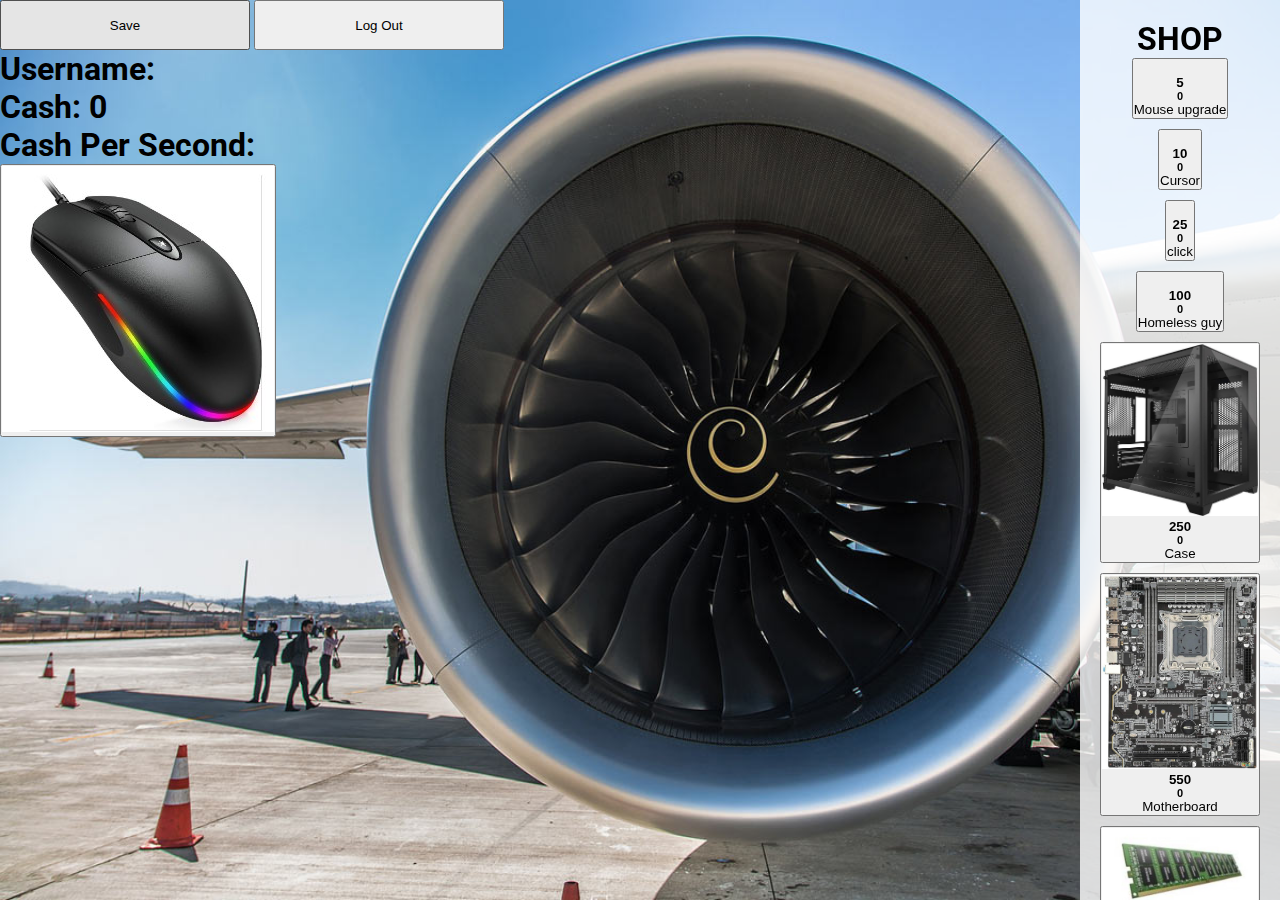
==== commit 52a16866: "Merge branch 'main' into Alex" ====
--- a/Changelater.html
+++ b/Changelater.html
@@ -20,27 +20,28 @@
         <div class = "Upgrade_buttons">
             <div class="">
                 <div class="button_container">
-                    <button id="Upgrade"><img src="Images/Mous.jpg" alt=""><h6 id="cursor_price">10</h6>Cursor</button>
-                    <button id="Upgrade_ac"><img src="Images/macro.jpg" alt=""><h6 id="auto_price">50</h6> click</button>
-                    <button id="Upgrade_hg"><img src="Images/homeless.jpg" alt=""><h6 id="Homeless_guy">520</h6>Homeless guy</button>
-                    <button id="Upgrade_c"><img src="Images/1by1legobrick.jpg" alt=""><h6 id="Case">1550</h6>Case</button>
-                    <button id="Upgrade_mb"><img src="Images/motherboard.jpg" alt=""><h6 id="Motherboard">4520</h6>Motherboard</button>
-                    <button id="Upgrade_ram"><img src="Images/ham stick.jpg" alt=""><h6 id="RAM">15000</h6>RAM</button>
-                    <button id="Upgrade_cpu"><img src="Images/cpu.jpg" alt=""><h6 id="Cpu">40000</h6>Cpu</button>
-                    <button id="Upgrade_cc"><img src="Images/fan.jpg" alt=""><h6 id="Cpu_cooler">125000</h6>Cpu cooler</button>
-                    <button id="Upgrade_gc"><img src="Images/grafik card.jpg" alt=""><h6 id="Graphics_card">500000</h6>Graphics card</button>
-                    <button id="Upgrade_psu"><img src="Images/PSU.jpg" alt=""><h6 id="Psu">1400000</h6>Psu</button>
-                    <button id="Upgrade_cp"><img src="Images/computr.jpg" alt=""><h6 id="Complete_pc">2100000</h6>Complete pc</button>
-                    <button id="Upgrade_bt"><img src="Images/stupid bird.jpg" alt=""><h6 id="Bird_thing">3500000</h6>Bird thing</button>
-                    <button id="Upgrade_st"><img src="Images/satelite.jpg" alt=""><h6 id="Satelite">5000000</h6>Satelite</button>
-                    <button id="Upgrade_rov"><img src="Images/Rover.jpg" alt=""><h6 id="Rover">10000000</h6>Rover</button>
-                    <button id="Upgrade_ds"><img src="Images/Dyson Spheres.jpg" alt=""><h6 id="Dyson_sphere">42000000</h6>Dyson Sphere</button>
-                    <button id="Upgrade_bhg"><img src="Images/Black Hole.jpg" alt=""><h6 id="Black_Hole_Generator">580000000</h6>Black Hole Generator</button>
-                    <button id="Upgrade_tm"><img src="Images/Time Machine.jpg" alt=""><h6 id="time_machine">3210000000</h6>Time Machine</button>
-                    <button id="Upgrade_dg"><img src="Images/Dimentional Gate.png" alt=""><h6 id="Dimentional_gate">37400000000</h6>Dimentional Gate</button>
-                    <button id="Upgrade_pu"><img src="Images/Parralell universes.jpg" alt=""><h6 id="Parralell_universes">12000000000</h6>Parralell universes</button>
-                    <button id="Upgrade_vd"><img src="" alt=""><h6 id="V01D">100000000000</h6>V01D</button>
-                    <button id="Upgrade_jr"><img src="Images/Jerald.jpg" alt=""><h6 id="Jerald">6666666666666</h6>Jerald</button>
+                    <button id="Upgrade_ms"><img src="Images/Extra rat.jpg" alt=""><h4 id="mouse_price">5</h4><h5 id="mouse_count">0</h5>Mouse upgrade</button>
+                    <button id="Upgrade"><img src="Images/Mous.jpg" alt=""><h4 id="cursor_price">10</h4><h5 id="cursor_count">0</h5>Cursor</button>
+                    <button id="Upgrade_ac"><img src="Images/macro.jpg" alt=""><h4 id="auto_price">25</h4> <h5 id="auto_count">0</h5> click</button>
+                    <button id="Upgrade_hg"><img src="Images/homeless.jpg" alt=""><h4 id="Homeless_guy">100</h4> <h5 id="HG_count">0</h5>Homeless guy</button>
+                    <button id="Upgrade_c"><img src="Images/1by1legobrick.jpg" alt=""><h4 id="Case">250</h4> <h5 id="C_count">0</h5>Case</button>
+                    <button id="Upgrade_mb"><img src="Images/motherboard.jpg" alt=""><h4 id="Motherboard">550</h4> <h5 id="MB_count">0</h5>Motherboard</button>
+                    <button id="Upgrade_ram"><img src="Images/ham stick.jpg" alt=""><h4 id="RAM">15000</h4> <h5 id="Ram_count">0</h5>RAM</button>
+                    <button id="Upgrade_cpu"><img src="Images/cpu.jpg" alt=""><h4 id="Cpu">40000</h4> <h5 id="Cpu_count">0</h5>Cpu</button>
+                    <button id="Upgrade_cc"><img src="Images/fan.jpg" alt=""><h4 id="Cpu_cooler">12500</h4> <h5 id="CpuC_count">0</h5>Cpu cooler</button>
+                    <button id="Upgrade_gc"><img src="Images/grafik card.jpg" alt=""><h4 id="Graphics_card">50000</h4> <h5 id="GC_count">0</h5>Graphics card</button>
+                    <button id="Upgrade_psu"><img src="Images/PSU.jpg" alt=""><h4 id="Psu">140000</h4> <h5 id="Psu_count">0</h5>Psu</button>
+                    <button id="Upgrade_cp"><img src="Images/computr.jpg" alt=""><h4 id="Complete_pc">210000</h4> <h5 id="CP_count">0</h5>Complete pc</button>
+                    <button id="Upgrade_bt"><img src="Images/stupid bird.jpg" alt=""><h4 id="Bird_thing">350000</h4> <h5 id="BT_count">0</h5>Bird thing</button>
+                    <button id="Upgrade_st"><img src="Images/satelite.jpg" alt=""><h4 id="Satelite">500000</h4> <h5 id="S_count">0</h5>Satelite</button>
+                    <button id="Upgrade_rov"><img src="Images/Rover.jpg" alt=""><h4 id="Rover">1000000</h4> <h5 id="R_count">0</h5>Rover</button>
+                    <button id="Upgrade_ds"><img src="Images/Dyson Spheres.jpg" alt=""><h4 id="Dyson_sphere">4200000</h4> <h5 id="DS_count">0</h5>Dyson Sphere</button>
+                    <button id="Upgrade_bhg"><img src="Images/Black Hole.jpg" alt=""><h4 id="Black_Hole_Generator">58000000</h4> <h5 id="BHG_count">0</h5>Black Hole Generator</button>
+                    <button id="Upgrade_tm"><img src="Images/Time Machine.jpg" alt=""><h4 id="time_machine">321000000</h4> <h5 id="TM_count">0</h5>Time Machine</button>
+                    <button id="Upgrade_dg"><img src="Images/Dimentional Gate.png" alt=""><h4 id="Dimentional_gate">3740000000</h4> <h5 id="DG_count">0</h5>Dimentional Gate</button>
+                    <button id="Upgrade_pu"><img src="Images/Parralell universes.jpg" alt=""><h4 id="Parralell_universes">12000000000</h4> <h5 id="PG_count">0</h5>Parralell universes</button>
+                    <button id="Upgrade_vd"><img src="" alt=""><h4 id="V01D">100000000000</h4> <h5 id="V_count">0</h5>V01D</button>
+                    <button id="Upgrade_jr"><img src="Images/Jerald.jpg" alt=""><h4 id="Jerald">666666666666</h4> <h5 id="J_count">0</h5>Jerald</button>
                 </div>
             </div>
     <div class="shop2">
@@ -49,8 +50,7 @@
             <div class="">
                 <div class="button_container2">
                     <button id="Upgrade_ms"><img src="Images/Extra rat.jpg" alt=""><h6 id="mouse_price">5</h6>Mouse upgrade</button>
-                    <button id="Enchant"><img src="Images/Upg_CR.jpg" alt=""><h6 id="cursor_enc">130</h6>Enchanted cursor</button>
-                    <button id="Enchant_ac"><img src="Images/Upg_AC.jpg" alt=""><h6 id="auto_enc">560</h6>Enchanted cursor</button>
+                    <button id="Upgrade_ECR"><img src="Images/Upg_CR.jpg" alt=""><h6 id="cursor_enc">500</h6>Enchanted cursor</button>
                 </div>
             </div>
         </div>
@@ -85,9 +85,8 @@
                 var Upgrade19 = document.getElementById("Upgrade_pu")
                 var Upgrade20 = document.getElementById("Upgrade_vd")
                 var Upgrade21 = document.getElementById("Upgrade_jr")
+                var Upgrade22 = document.getElementById("Upgrade_ECR")
                 var clicker = document.getElementById("clicky")
-                var Enc0 = document.getElementById("Enchant")
-                var Enc1 = document.getElementById("Enchant_ac")
                 
                 var EL_priceCursor = document.getElementById("cursor_price")
                 var EL_priceAuto = document.getElementById("auto_price")
@@ -113,9 +112,30 @@
                 var EL_CPS_counter = document.getElementById("CPScounter")
                 var EL_Cash_Counter = document.getElementById("cash")
                 var EL_Mouse_price = document.getElementById("mouse_price")
-                var EL_Enchant_cursor = document.getElementById("cursor_enc")
-                var EL_Enchant_auto = document.getElementById("auto_enc")
-                
+
+                var Cursor_count = document.getElementById("cursor_count")
+                var Auto_count = document.getElementById("auto_count")
+                var HG_count = document.getElementById("HG_count")
+                var C_count = document.getElementById("C_count")
+                var MB_count = document.getElementById("MB_count")
+                var Ram_count = document.getElementById("Ram_count")
+                var Cpu_count = document.getElementById("Cpu_count")
+                var CpuC_count = document.getElementById("CpuC_count")
+                var GC_count = document.getElementById("GC_count")
+                var Psu_count = document.getElementById("Psu_count")
+                var CP_count = document.getElementById("CP_count")
+                var BT_count = document.getElementById("BT_count")
+                var S_count = document.getElementById("S_count")
+                var R_count = document.getElementById("R_count")
+                var DS_count = document.getElementById("DS_count")
+                var BHG_count = document.getElementById("BHG_count")
+                var TM_count = document.getElementById("TM_count")
+                var DG_count = document.getElementById("DG_count")
+                var PG_count = document.getElementById("PG_count")
+                var V_count = document.getElementById("V_count")
+                var J_count = document.getElementById("J_count")
+                var M_count = document.getElementById("mouse_count")
+                var EL_Enchant_cursor = document.getElementById("Enchant")
                 
              
                 
@@ -142,8 +162,6 @@
                 var voidprice = 1000000000000
                 var jeraldprice = 6666666666666
                 var mouseprice = 5
-                var ENCcursorPrice = 130
-                var ENCautoPrice = 560
                 
                 var cursor = 0
                 var autoclicker = 0
@@ -169,8 +187,6 @@
                 var dollar = 0
                 var cps = 0
                 var mouse = 1
-                var cursorLVL = 1
-                var autoLVL = 1
                 
                 function cursor_buy() {
                     if (dollar >= cursorprice) {
@@ -182,6 +198,7 @@
                         console.log("Remaining cash;", dollar)
                         console.log("New Price:", cursorprice)
                         cursor++
+                        Cursor_count.innerHTML=cursor
                         console.log("Cursor count", cursor)
                         cpscalc()
                         return;
@@ -201,34 +218,6 @@
                         return;
                     }
                 }
-                function Cursor_Enchant() {
-                    if (dollar >= ENCcursorPrice) {
-                        
-                        dollar -= ENCcursorPrice
-                        ENCcursorPrice = ENCcursorPrice + Math.round(ENCcursorPrice*1.5)
-                        EL_Enchant_cursor.innerHTML=ENCcursorPrice
-                        console.log("Remaining cash;", dollar)
-                        console.log("New Price:", ENCcursorPrice)
-                        cursorLVL++
-                        console.log("cursor level", cursorLVL)
-                        cpscalc()
-                        return;
-                    }
-                }
-                function Auto_Enchant() {
-                    if (dollar >= ENCautoPrice) {
-                        
-                        dollar -= ENCautoPrice
-                        ENCautoPrice = ENCautoPrice + Math.round(ENCautoPrice*1.5)
-                        EL_Enchant_auto.innerHTML=ENCautoPrice
-                        console.log("Remaining cash;", dollar)
-                        console.log("New Price:", ENCautoPrice)
-                        autoLVL++
-                        console.log("cursor level", autoLVL)
-                        cpscalc()
-                        return;
-                    }
-                }
                 function autoclick_buy() {
                     if (dollar >= autoclickprice) {
                         
@@ -238,6 +227,7 @@
                         console.log("Remaining cash;", dollar)
                         console.log("New Price:", autoclickprice)
                         autoclicker++
+                        Auto_count.innerHTML=autoclicker
                         console.log("autoclicker count:", autoclicker)
                         cpscalc()
                         return;
@@ -252,6 +242,7 @@
                         console.log("Remaining cash;", dollar)
                         console.log("New Price:", homelessprice)
                         homeless++
+                        HG_count.innerHTML=homeless
                         console.log("Homeless count:", homeless)
                         cpscalc()
                         return;
@@ -266,6 +257,7 @@
                         console.log("Remaining cash;", dollar)
                         console.log("New Price:", caseprice)
                         Case++
+                        C_count.innerHTML=Case
                         console.log("case count:", Case)
                         cpscalc()
                         return;
@@ -280,6 +272,7 @@
                         console.log("Remaining cash;", dollar)
                         console.log("New Price:", motherprice)
                         mother++
+                        MB_count.innerHTML=mother
                         console.log("Motherboard count:", mother)
                         cpscalc()
                         return;
@@ -294,6 +287,7 @@
                         console.log("Remaining cash;", dollar)
                         console.log("New Price:", ramprice)
                         ram++
+                        Ram_count.innerHTML=ram
                         console.log("ram count:", ram)
                         cpscalc()
                         return;
@@ -308,6 +302,7 @@
                         console.log("Remaining cash;", dollar)
                         console.log("New Price:", cpuprice)
                         cpu++
+                        Cpu_count.innerHTML=cpu
                         console.log("cpu count:", cpu)
                         cpscalc()
                         return;
@@ -322,6 +317,7 @@
                         console.log("Remaining cash;", dollar)
                         console.log("New Price:", coolerprice)
                         cooler++
+                        CpuC_count.innerHTML=cooler
                         console.log("cooler count:", cooler)
                         cpscalc()
                         return;
@@ -336,6 +332,7 @@
                         console.log("Remaining cash;", dollar)
                         console.log("New Price:", kardprice)
                         kard++
+                        GC_count.innerHTML=kard
                         console.log("kard count:", kard)
                         cpscalc()
                         return;
@@ -350,6 +347,7 @@
                         console.log("Remaining cash;", dollar)
                         console.log("New Price:", psuprice)
                         psu++
+                        Psu_count.innerHTML=psu
                         console.log("psu count:", psu)
                         cpscalc()
                         return;
@@ -364,6 +362,7 @@
                         console.log("Remaining cash;", dollar)
                         console.log("New Price:", compprice)
                         comp++
+                        CP_count.innerHTML=comp
                         console.log("complete setup count:", comp)
                         cpscalc()
                         return;
@@ -378,6 +377,7 @@
                         console.log("Remaining cash;", dollar)
                         console.log("New Price:", birdprice)
                         bird++
+                        BT_count.innerHTML=bird
                         console.log("bird count:", bird)
                         cpscalc()
                         return;
@@ -392,6 +392,7 @@
                         console.log("Remaining cash;", dollar)
                         console.log("New Price:", sateliteprice)
                         satelite++
+                        S_count.innerHTML=satelite
                         console.log("satelite count:", satelite)
                         cpscalc()
                         return;
@@ -406,6 +407,7 @@
                         console.log("Remaining cash;", dollar)
                         console.log("New Price:", roverprice)
                         rover++
+                        R_count.innerHTML=rover
                         console.log("rover count:", rover)
                         cpscalc()
                         return;
@@ -420,6 +422,7 @@
                         console.log("Remaining cash;", dollar)
                         console.log("New Price:", dysonprice)
                         dyson++
+                        DS_count.innerHTML=dyson
                         console.log("dyson count:", dyson)
                         cpscalc()
                         return;
@@ -434,6 +437,7 @@
                         console.log("Remaining cash;", dollar)
                         console.log("New Price:", genprice)
                         gen++
+                        BHG_count.innerHTML=gen
                         console.log("blackhle generator count:", gen)
                         cpscalc()
                         return;
@@ -448,6 +452,7 @@
                         console.log("Remaining cash;", dollar)
                         console.log("New Price:", timeprice)
                         time++
+                        TM_count.innerHTML=time
                         console.log("time machine count:", time)
                         cpscalc()
                         return;
@@ -462,6 +467,7 @@
                         console.log("Remaining cash;", dollar)
                         console.log("New Price:", dimentionprice)
                         dimention++
+                        DG_count.innerHTML=dimention
                         console.log("dimentional gate count:", dimention)
                         cpscalc()
                         return;
@@ -476,6 +482,7 @@
                         console.log("Remaining cash;", dollar)
                         console.log("New Price:", parralellprice)
                         parralell++
+                        PG_count.innerHTML=parralell
                         console.log("parralell universe count:", parralell)
                         cpscalc()
                         return;
@@ -490,6 +497,7 @@
                         console.log("Remaining cash;", dollar)
                         console.log("New Price:", voidprice)
                         V01D++
+                        V_count.innerHTML=V01D
                         console.log("V01D Count:", V01D)
                         cpscalc()
                         return;
@@ -504,6 +512,7 @@
                         console.log("Remaining cash;", dollar)
                         console.log("New Price:", jeraldprice)
                         jerald++
+                        J_count.innerHTML=jerald
                         console.log("jerald count:", jerald)
                         cpscalc()
                         return;
@@ -513,6 +522,7 @@
                 function mouseclick() {
                     dollar += (1*mouse)
                     EL_Cash_Counter.innerHTML = dollar
+                    M_count.innerHTML=mouse
                     return;
                 }
                 
@@ -520,28 +530,26 @@
                     EL_Cash_Counter.innerHTML = dollar
                     cps = 0
                     cps += Math.round(cursor*1)
-                    cps *= cursorLVL
-                    cps = cps + Math.round(Math.round(autoclicker*5)*autoLVL)
+                    cps = cps + Math.round(autoclicker*5)
                     cps = cps + Math.round(homeless*15)
                     cps = cps + Math.round(Case*50)
-                    cps = cps + Math.round(mother*120)
-                    cps = cps + Math.round(ram*450)
-                    cps = cps + Math.round(cpu*1002)
-                    cps = cps + Math.round(cooler*7600)
-                    cps = cps + Math.round(kard*1500)
-                    cps = cps + Math.round(psu*19000)
-                    cps = cps + Math.round(comp*92500)
-                    cps = cps + Math.round(bird*120690)
-                    cps = cps + Math.round(satelite*694200)
-                    cps = cps + Math.round(rover*918200)
-
-                    cps = cps + Math.round(dyson*1730000)
-                    cps = cps + Math.round(gen*4204200)
-                    cps += Math.round(time*10000000)
-                    cps += Math.round(dimention*27050201)
-                    cps += Math.round(parralell*94782029)
-                    cps += Math.round(V01D*696969696)
-                    cps += Math.round(jerald*6666666666)
+                    cps = cps + Math.round(mother*100)
+                    cps = cps + Math.round(ram*200)
+                    cps = cps + Math.round(cpu*750)
+                    cps = cps + Math.round(cooler*1600)
+                    cps = cps + Math.round(kard*2800)
+                    cps = cps + Math.round(psu*7100)
+                    cps = cps + Math.round(comp*22500)
+                    cps = cps + Math.round(bird*42069)
+                    cps = cps + Math.round(satelite*69420)
+                    cps = cps + Math.round(rover*91820)
+                    cps = cps + Math.round(dyson*173000)
+                    cps = cps + Math.round(gen*420420)
+                    cps += Math.round(time*1000000)
+                    cps += Math.round(dimention*7050201)
+                    cps += Math.round(parralell*24782029)
+                    cps += Math.round(V01D*69696969)
+                    cps += Math.round(jerald*666666666)
                     console.log("Cash per second:", cps)
                     EL_CPS_counter.innerHTML = cps
                 }
@@ -585,8 +593,6 @@
                 Upgrade21.addEventListener("click", jerald_buy);
                 Upgrade0.addEventListener("click", mouse_buy);
                 clicker.addEventListener("click", mouseclick);
-                Enc0.addEventListener("click", Cursor_Enchant);
-                Enc1.addEventListener("click", Auto_Enchant);
 
                 
                 
@@ -595,5 +601,4 @@
         </body> 
         </html>
         
-       
         
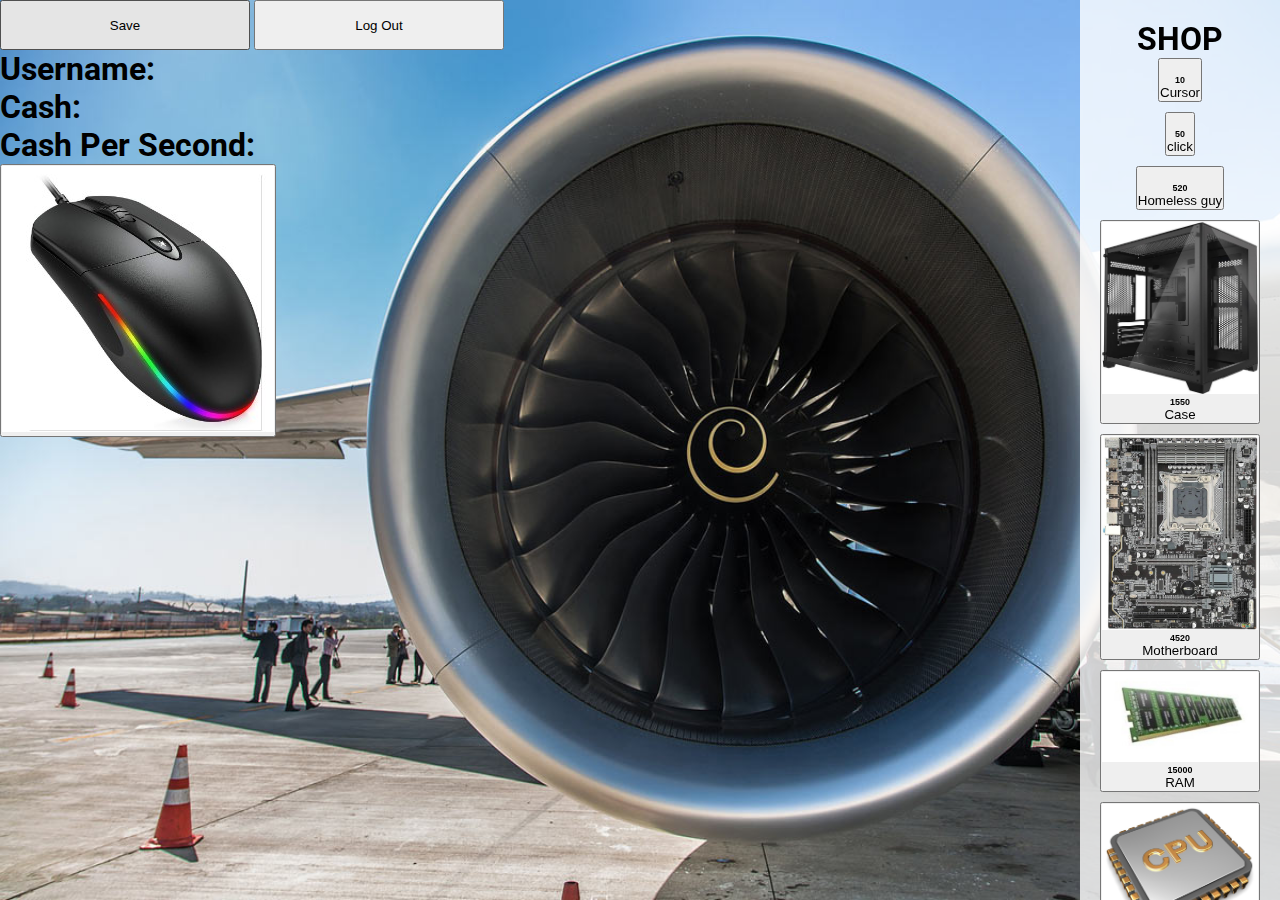
==== commit 8aa7f0d7: "test" ====
--- a/Changelater.html
+++ b/Changelater.html
@@ -20,28 +20,27 @@
         <div class = "Upgrade_buttons">
             <div class="">
                 <div class="button_container">
-                    <button id="Upgrade_ms"><img src="Images/Extra rat.jpg" alt=""><h4 id="mouse_price">5</h4><h5 id="mouse_count">0</h5>Mouse upgrade</button>
-                    <button id="Upgrade"><img src="Images/Mous.jpg" alt=""><h4 id="cursor_price">10</h4><h5 id="cursor_count">0</h5>Cursor</button>
-                    <button id="Upgrade_ac"><img src="Images/macro.jpg" alt=""><h4 id="auto_price">25</h4> <h5 id="auto_count">0</h5> click</button>
-                    <button id="Upgrade_hg"><img src="Images/homeless.jpg" alt=""><h4 id="Homeless_guy">100</h4> <h5 id="HG_count">0</h5>Homeless guy</button>
-                    <button id="Upgrade_c"><img src="Images/1by1legobrick.jpg" alt=""><h4 id="Case">250</h4> <h5 id="C_count">0</h5>Case</button>
-                    <button id="Upgrade_mb"><img src="Images/motherboard.jpg" alt=""><h4 id="Motherboard">550</h4> <h5 id="MB_count">0</h5>Motherboard</button>
-                    <button id="Upgrade_ram"><img src="Images/ham stick.jpg" alt=""><h4 id="RAM">15000</h4> <h5 id="Ram_count">0</h5>RAM</button>
-                    <button id="Upgrade_cpu"><img src="Images/cpu.jpg" alt=""><h4 id="Cpu">40000</h4> <h5 id="Cpu_count">0</h5>Cpu</button>
-                    <button id="Upgrade_cc"><img src="Images/fan.jpg" alt=""><h4 id="Cpu_cooler">12500</h4> <h5 id="CpuC_count">0</h5>Cpu cooler</button>
-                    <button id="Upgrade_gc"><img src="Images/grafik card.jpg" alt=""><h4 id="Graphics_card">50000</h4> <h5 id="GC_count">0</h5>Graphics card</button>
-                    <button id="Upgrade_psu"><img src="Images/PSU.jpg" alt=""><h4 id="Psu">140000</h4> <h5 id="Psu_count">0</h5>Psu</button>
-                    <button id="Upgrade_cp"><img src="Images/computr.jpg" alt=""><h4 id="Complete_pc">210000</h4> <h5 id="CP_count">0</h5>Complete pc</button>
-                    <button id="Upgrade_bt"><img src="Images/stupid bird.jpg" alt=""><h4 id="Bird_thing">350000</h4> <h5 id="BT_count">0</h5>Bird thing</button>
-                    <button id="Upgrade_st"><img src="Images/satelite.jpg" alt=""><h4 id="Satelite">500000</h4> <h5 id="S_count">0</h5>Satelite</button>
-                    <button id="Upgrade_rov"><img src="Images/Rover.jpg" alt=""><h4 id="Rover">1000000</h4> <h5 id="R_count">0</h5>Rover</button>
-                    <button id="Upgrade_ds"><img src="Images/Dyson Spheres.jpg" alt=""><h4 id="Dyson_sphere">4200000</h4> <h5 id="DS_count">0</h5>Dyson Sphere</button>
-                    <button id="Upgrade_bhg"><img src="Images/Black Hole.jpg" alt=""><h4 id="Black_Hole_Generator">58000000</h4> <h5 id="BHG_count">0</h5>Black Hole Generator</button>
-                    <button id="Upgrade_tm"><img src="Images/Time Machine.jpg" alt=""><h4 id="time_machine">321000000</h4> <h5 id="TM_count">0</h5>Time Machine</button>
-                    <button id="Upgrade_dg"><img src="Images/Dimentional Gate.png" alt=""><h4 id="Dimentional_gate">3740000000</h4> <h5 id="DG_count">0</h5>Dimentional Gate</button>
-                    <button id="Upgrade_pu"><img src="Images/Parralell universes.jpg" alt=""><h4 id="Parralell_universes">12000000000</h4> <h5 id="PG_count">0</h5>Parralell universes</button>
-                    <button id="Upgrade_vd"><img src="" alt=""><h4 id="V01D">100000000000</h4> <h5 id="V_count">0</h5>V01D</button>
-                    <button id="Upgrade_jr"><img src="Images/Jerald.jpg" alt=""><h4 id="Jerald">666666666666</h4> <h5 id="J_count">0</h5>Jerald</button>
+                    <button id="Upgrade"><img src="Images/Mous.jpg" alt=""><h6 id="cursor_price">10</h6>Cursor</button>
+                    <button id="Upgrade_ac"><img src="Images/macro.jpg" alt=""><h6 id="auto_price">50</h6> click</button>
+                    <button id="Upgrade_hg"><img src="Images/homeless.jpg" alt=""><h6 id="Homeless_guy">520</h6>Homeless guy</button>
+                    <button id="Upgrade_c"><img src="Images/1by1legobrick.jpg" alt=""><h6 id="Case">1550</h6>Case</button>
+                    <button id="Upgrade_mb"><img src="Images/motherboard.jpg" alt=""><h6 id="Motherboard">4520</h6>Motherboard</button>
+                    <button id="Upgrade_ram"><img src="Images/ham stick.jpg" alt=""><h6 id="RAM">15000</h6>RAM</button>
+                    <button id="Upgrade_cpu"><img src="Images/cpu.jpg" alt=""><h6 id="Cpu">40000</h6>Cpu</button>
+                    <button id="Upgrade_cc"><img src="Images/fan.jpg" alt=""><h6 id="Cpu_cooler">125000</h6>Cpu cooler</button>
+                    <button id="Upgrade_gc"><img src="Images/grafik card.jpg" alt=""><h6 id="Graphics_card">500000</h6>Graphics card</button>
+                    <button id="Upgrade_psu"><img src="Images/PSU.jpg" alt=""><h6 id="Psu">1400000</h6>Psu</button>
+                    <button id="Upgrade_cp"><img src="Images/computr.jpg" alt=""><h6 id="Complete_pc">2100000</h6>Complete pc</button>
+                    <button id="Upgrade_bt"><img src="Images/stupid bird.jpg" alt=""><h6 id="Bird_thing">3500000</h6>Bird thing</button>
+                    <button id="Upgrade_st"><img src="Images/satelite.jpg" alt=""><h6 id="Satelite">5000000</h6>Satelite</button>
+                    <button id="Upgrade_rov"><img src="Images/Rover.jpg" alt=""><h6 id="Rover">10000000</h6>Rover</button>
+                    <button id="Upgrade_ds"><img src="Images/Dyson Spheres.jpg" alt=""><h6 id="Dyson_sphere">42000000</h6>Dyson Sphere</button>
+                    <button id="Upgrade_bhg"><img src="Images/Black Hole.jpg" alt=""><h6 id="Black_Hole_Generator">580000000</h6>Black Hole Generator</button>
+                    <button id="Upgrade_tm"><img src="Images/Time Machine.jpg" alt=""><h6 id="time_machine">3210000000</h6>Time Machine</button>
+                    <button id="Upgrade_dg"><img src="Images/Dimentional Gate.png" alt=""><h6 id="Dimentional_gate">37400000000</h6>Dimentional Gate</button>
+                    <button id="Upgrade_pu"><img src="Images/Parralell universes.jpg" alt=""><h6 id="Parralell_universes">12000000000</h6>Parralell universes</button>
+                    <button id="Upgrade_vd"><img src="" alt=""><h6 id="V01D">100000000000</h6>V01D</button>
+                    <button id="Upgrade_jr"><img src="Images/Jerald.jpg" alt=""><h6 id="Jerald">6666666666666</h6>Jerald</button>
                 </div>
             </div>
     <div class="shop2">
@@ -50,7 +49,8 @@
             <div class="">
                 <div class="button_container2">
                     <button id="Upgrade_ms"><img src="Images/Extra rat.jpg" alt=""><h6 id="mouse_price">5</h6>Mouse upgrade</button>
-                    <button id="Upgrade_ECR"><img src="Images/Upg_CR.jpg" alt=""><h6 id="cursor_enc">500</h6>Enchanted cursor</button>
+                    <button id="Enchant"><img src="Images/Upg_CR.jpg" alt=""><h6 id="cursor_enc">130</h6>Enchanted cursor</button>
+                    <button id="Enchant_ac"><img src="Images/Upg_AC.jpg" alt=""><h6 id="auto_enc">560</h6>Enchanted cursor</button>
                 </div>
             </div>
         </div>
@@ -85,8 +85,10 @@
                 var Upgrade19 = document.getElementById("Upgrade_pu")
                 var Upgrade20 = document.getElementById("Upgrade_vd")
                 var Upgrade21 = document.getElementById("Upgrade_jr")
-                var Upgrade22 = document.getElementById("Upgrade_ECR")
                 var clicker = document.getElementById("clicky")
+                var Enc0 = document.getElementById("Enchant")
+                var Enc1 = document.getElementById("Enchant_ac")
+                
                 
                 var EL_priceCursor = document.getElementById("cursor_price")
                 var EL_priceAuto = document.getElementById("auto_price")
@@ -112,30 +114,9 @@
                 var EL_CPS_counter = document.getElementById("CPScounter")
                 var EL_Cash_Counter = document.getElementById("cash")
                 var EL_Mouse_price = document.getElementById("mouse_price")
-
-                var Cursor_count = document.getElementById("cursor_count")
-                var Auto_count = document.getElementById("auto_count")
-                var HG_count = document.getElementById("HG_count")
-                var C_count = document.getElementById("C_count")
-                var MB_count = document.getElementById("MB_count")
-                var Ram_count = document.getElementById("Ram_count")
-                var Cpu_count = document.getElementById("Cpu_count")
-                var CpuC_count = document.getElementById("CpuC_count")
-                var GC_count = document.getElementById("GC_count")
-                var Psu_count = document.getElementById("Psu_count")
-                var CP_count = document.getElementById("CP_count")
-                var BT_count = document.getElementById("BT_count")
-                var S_count = document.getElementById("S_count")
-                var R_count = document.getElementById("R_count")
-                var DS_count = document.getElementById("DS_count")
-                var BHG_count = document.getElementById("BHG_count")
-                var TM_count = document.getElementById("TM_count")
-                var DG_count = document.getElementById("DG_count")
-                var PG_count = document.getElementById("PG_count")
-                var V_count = document.getElementById("V_count")
-                var J_count = document.getElementById("J_count")
-                var M_count = document.getElementById("mouse_count")
-                var EL_Enchant_cursor = document.getElementById("Enchant")
+                var EL_Enchant_cursor = document.getElementById("cursor_enc")
+                var EL_Enchant_auto = document.getElementById("auto_enc")
+                
                 
              
                 
@@ -162,6 +143,8 @@
                 var voidprice = 1000000000000
                 var jeraldprice = 6666666666666
                 var mouseprice = 5
+                var ENCcursorPrice = 130
+                var ENCautoPrice = 560
                 
                 var cursor = 0
                 var autoclicker = 0
@@ -187,6 +170,8 @@
                 var dollar = 0
                 var cps = 0
                 var mouse = 1
+                var cursorLVL = 1
+                var autoLVL = 1
                 
                 function cursor_buy() {
                     if (dollar >= cursorprice) {
@@ -198,7 +183,6 @@
                         console.log("Remaining cash;", dollar)
                         console.log("New Price:", cursorprice)
                         cursor++
-                        Cursor_count.innerHTML=cursor
                         console.log("Cursor count", cursor)
                         cpscalc()
                         return;
@@ -218,6 +202,34 @@
                         return;
                     }
                 }
+                function Cursor_Enchant() {
+                    if (dollar >= ENCcursorPrice) {
+                        
+                        dollar -= ENCcursorPrice
+                        ENCcursorPrice = ENCcursorPrice + Math.round(ENCcursorPrice*1.5)
+                        EL_Enchant_cursor.innerHTML=ENCcursorPrice
+                        console.log("Remaining cash;", dollar)
+                        console.log("New Price:", ENCcursorPrice)
+                        cursorLVL++
+                        console.log("cursor level", cursorLVL)
+                        cpscalc()
+                        return;
+                    }
+                }
+                function Auto_Enchant() {
+                    if (dollar >= ENCautoPrice) {
+                        
+                        dollar -= ENCautoPrice
+                        ENCautoPrice = ENCautoPrice + Math.round(ENCautoPrice*1.5)
+                        EL_Enchant_auto.innerHTML=ENCautoPrice
+                        console.log("Remaining cash;", dollar)
+                        console.log("New Price:", ENCautoPrice)
+                        autoLVL++
+                        console.log("cursor level", autoLVL)
+                        cpscalc()
+                        return;
+                    }
+                }
                 function autoclick_buy() {
                     if (dollar >= autoclickprice) {
                         
@@ -227,7 +239,6 @@
                         console.log("Remaining cash;", dollar)
                         console.log("New Price:", autoclickprice)
                         autoclicker++
-                        Auto_count.innerHTML=autoclicker
                         console.log("autoclicker count:", autoclicker)
                         cpscalc()
                         return;
@@ -242,7 +253,6 @@
                         console.log("Remaining cash;", dollar)
                         console.log("New Price:", homelessprice)
                         homeless++
-                        HG_count.innerHTML=homeless
                         console.log("Homeless count:", homeless)
                         cpscalc()
                         return;
@@ -257,7 +267,6 @@
                         console.log("Remaining cash;", dollar)
                         console.log("New Price:", caseprice)
                         Case++
-                        C_count.innerHTML=Case
                         console.log("case count:", Case)
                         cpscalc()
                         return;
@@ -272,7 +281,6 @@
                         console.log("Remaining cash;", dollar)
                         console.log("New Price:", motherprice)
                         mother++
-                        MB_count.innerHTML=mother
                         console.log("Motherboard count:", mother)
                         cpscalc()
                         return;
@@ -287,7 +295,6 @@
                         console.log("Remaining cash;", dollar)
                         console.log("New Price:", ramprice)
                         ram++
-                        Ram_count.innerHTML=ram
                         console.log("ram count:", ram)
                         cpscalc()
                         return;
@@ -302,7 +309,6 @@
                         console.log("Remaining cash;", dollar)
                         console.log("New Price:", cpuprice)
                         cpu++
-                        Cpu_count.innerHTML=cpu
                         console.log("cpu count:", cpu)
                         cpscalc()
                         return;
@@ -317,7 +323,6 @@
                         console.log("Remaining cash;", dollar)
                         console.log("New Price:", coolerprice)
                         cooler++
-                        CpuC_count.innerHTML=cooler
                         console.log("cooler count:", cooler)
                         cpscalc()
                         return;
@@ -332,7 +337,6 @@
                         console.log("Remaining cash;", dollar)
                         console.log("New Price:", kardprice)
                         kard++
-                        GC_count.innerHTML=kard
                         console.log("kard count:", kard)
                         cpscalc()
                         return;
@@ -347,7 +351,6 @@
                         console.log("Remaining cash;", dollar)
                         console.log("New Price:", psuprice)
                         psu++
-                        Psu_count.innerHTML=psu
                         console.log("psu count:", psu)
                         cpscalc()
                         return;
@@ -362,7 +365,6 @@
                         console.log("Remaining cash;", dollar)
                         console.log("New Price:", compprice)
                         comp++
-                        CP_count.innerHTML=comp
                         console.log("complete setup count:", comp)
                         cpscalc()
                         return;
@@ -377,7 +379,6 @@
                         console.log("Remaining cash;", dollar)
                         console.log("New Price:", birdprice)
                         bird++
-                        BT_count.innerHTML=bird
                         console.log("bird count:", bird)
                         cpscalc()
                         return;
@@ -392,7 +393,6 @@
                         console.log("Remaining cash;", dollar)
                         console.log("New Price:", sateliteprice)
                         satelite++
-                        S_count.innerHTML=satelite
                         console.log("satelite count:", satelite)
                         cpscalc()
                         return;
@@ -407,7 +407,6 @@
                         console.log("Remaining cash;", dollar)
                         console.log("New Price:", roverprice)
                         rover++
-                        R_count.innerHTML=rover
                         console.log("rover count:", rover)
                         cpscalc()
                         return;
@@ -422,7 +421,6 @@
                         console.log("Remaining cash;", dollar)
                         console.log("New Price:", dysonprice)
                         dyson++
-                        DS_count.innerHTML=dyson
                         console.log("dyson count:", dyson)
                         cpscalc()
                         return;
@@ -437,7 +435,6 @@
                         console.log("Remaining cash;", dollar)
                         console.log("New Price:", genprice)
                         gen++
-                        BHG_count.innerHTML=gen
                         console.log("blackhle generator count:", gen)
                         cpscalc()
                         return;
@@ -452,7 +449,6 @@
                         console.log("Remaining cash;", dollar)
                         console.log("New Price:", timeprice)
                         time++
-                        TM_count.innerHTML=time
                         console.log("time machine count:", time)
                         cpscalc()
                         return;
@@ -467,7 +463,6 @@
                         console.log("Remaining cash;", dollar)
                         console.log("New Price:", dimentionprice)
                         dimention++
-                        DG_count.innerHTML=dimention
                         console.log("dimentional gate count:", dimention)
                         cpscalc()
                         return;
@@ -482,7 +477,6 @@
                         console.log("Remaining cash;", dollar)
                         console.log("New Price:", parralellprice)
                         parralell++
-                        PG_count.innerHTML=parralell
                         console.log("parralell universe count:", parralell)
                         cpscalc()
                         return;
@@ -497,7 +491,6 @@
                         console.log("Remaining cash;", dollar)
                         console.log("New Price:", voidprice)
                         V01D++
-                        V_count.innerHTML=V01D
                         console.log("V01D Count:", V01D)
                         cpscalc()
                         return;
@@ -512,7 +505,6 @@
                         console.log("Remaining cash;", dollar)
                         console.log("New Price:", jeraldprice)
                         jerald++
-                        J_count.innerHTML=jerald
                         console.log("jerald count:", jerald)
                         cpscalc()
                         return;
@@ -522,7 +514,6 @@
                 function mouseclick() {
                     dollar += (1*mouse)
                     EL_Cash_Counter.innerHTML = dollar
-                    M_count.innerHTML=mouse
                     return;
                 }
                 
@@ -530,26 +521,28 @@
                     EL_Cash_Counter.innerHTML = dollar
                     cps = 0
                     cps += Math.round(cursor*1)
-                    cps = cps + Math.round(autoclicker*5)
+                    cps *= cursorLVL
+                    cps = cps + Math.round(Math.round(autoclicker*5)*autoLVL)
                     cps = cps + Math.round(homeless*15)
                     cps = cps + Math.round(Case*50)
-                    cps = cps + Math.round(mother*100)
-                    cps = cps + Math.round(ram*200)
-                    cps = cps + Math.round(cpu*750)
-                    cps = cps + Math.round(cooler*1600)
-                    cps = cps + Math.round(kard*2800)
-                    cps = cps + Math.round(psu*7100)
-                    cps = cps + Math.round(comp*22500)
-                    cps = cps + Math.round(bird*42069)
-                    cps = cps + Math.round(satelite*69420)
-                    cps = cps + Math.round(rover*91820)
-                    cps = cps + Math.round(dyson*173000)
-                    cps = cps + Math.round(gen*420420)
-                    cps += Math.round(time*1000000)
-                    cps += Math.round(dimention*7050201)
-                    cps += Math.round(parralell*24782029)
-                    cps += Math.round(V01D*69696969)
-                    cps += Math.round(jerald*666666666)
+                    cps = cps + Math.round(mother*120)
+                    cps = cps + Math.round(ram*450)
+                    cps = cps + Math.round(cpu*1002)
+                    cps = cps + Math.round(cooler*7600)
+                    cps = cps + Math.round(kard*1500)
+                    cps = cps + Math.round(psu*19000)
+                    cps = cps + Math.round(comp*92500)
+                    cps = cps + Math.round(bird*120690)
+                    cps = cps + Math.round(satelite*694200)
+                    cps = cps + Math.round(rover*918200)
+
+                    cps = cps + Math.round(dyson*1730000)
+                    cps = cps + Math.round(gen*4204200)
+                    cps += Math.round(time*10000000)
+                    cps += Math.round(dimention*27050201)
+                    cps += Math.round(parralell*94782029)
+                    cps += Math.round(V01D*696969696)
+                    cps += Math.round(jerald*6666666666)
                     console.log("Cash per second:", cps)
                     EL_CPS_counter.innerHTML = cps
                 }
@@ -593,6 +586,8 @@
                 Upgrade21.addEventListener("click", jerald_buy);
                 Upgrade0.addEventListener("click", mouse_buy);
                 clicker.addEventListener("click", mouseclick);
+                Enc0.addEventListener("click", Cursor_Enchant);
+                Enc1.addEventListener("click", Auto_Enchant);
 
                 
                 
@@ -601,4 +596,5 @@
         </body> 
         </html>
         
+       
         
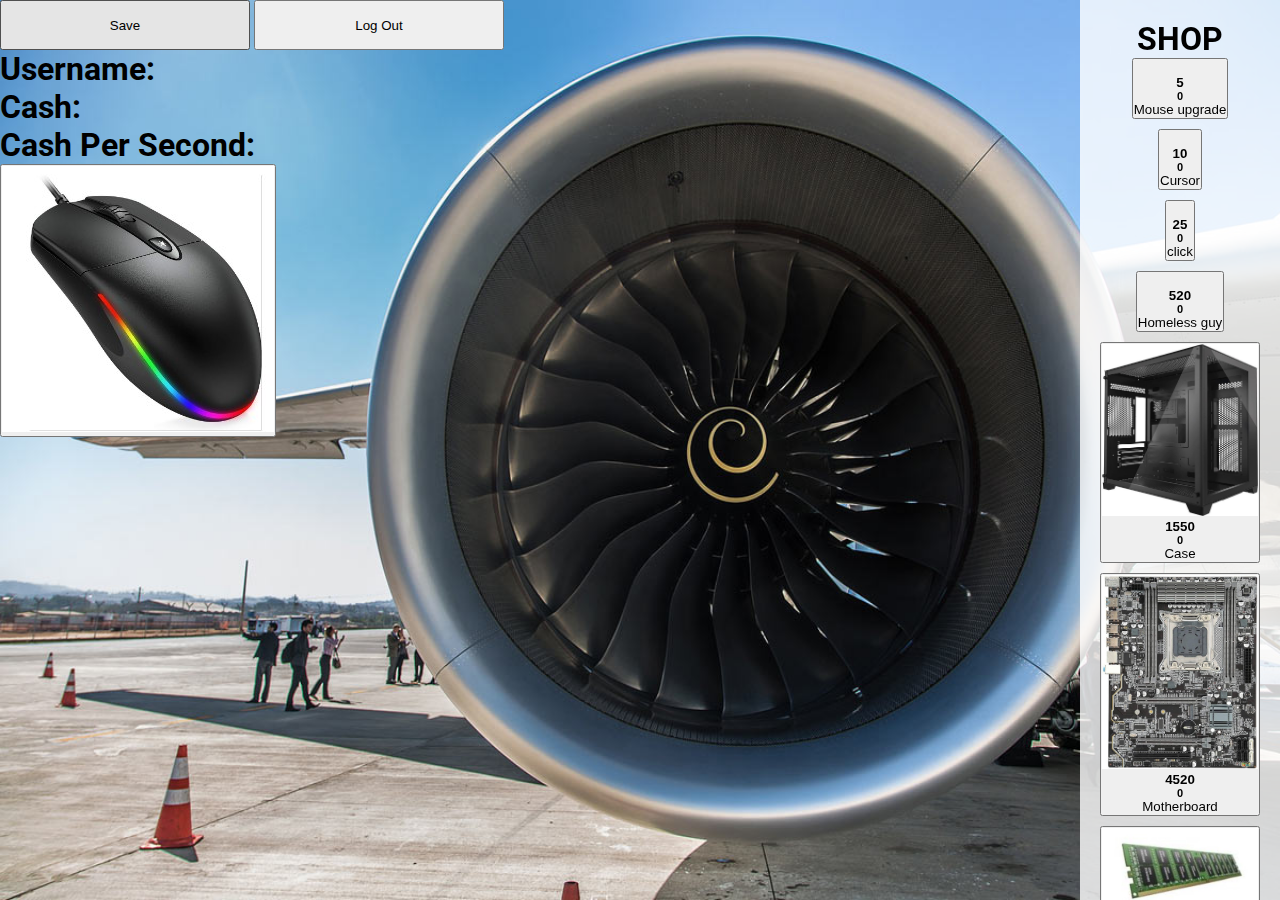
==== commit 8f341c00: "Update Changelater.html" ====
--- a/Changelater.html
+++ b/Changelater.html
@@ -20,27 +20,28 @@
         <div class = "Upgrade_buttons">
             <div class="">
                 <div class="button_container">
-                    <button id="Upgrade"><img src="Images/Mous.jpg" alt=""><h6 id="cursor_price">10</h6>Cursor</button>
-                    <button id="Upgrade_ac"><img src="Images/macro.jpg" alt=""><h6 id="auto_price">50</h6> click</button>
-                    <button id="Upgrade_hg"><img src="Images/homeless.jpg" alt=""><h6 id="Homeless_guy">520</h6>Homeless guy</button>
-                    <button id="Upgrade_c"><img src="Images/1by1legobrick.jpg" alt=""><h6 id="Case">1550</h6>Case</button>
-                    <button id="Upgrade_mb"><img src="Images/motherboard.jpg" alt=""><h6 id="Motherboard">4520</h6>Motherboard</button>
-                    <button id="Upgrade_ram"><img src="Images/ham stick.jpg" alt=""><h6 id="RAM">15000</h6>RAM</button>
-                    <button id="Upgrade_cpu"><img src="Images/cpu.jpg" alt=""><h6 id="Cpu">40000</h6>Cpu</button>
-                    <button id="Upgrade_cc"><img src="Images/fan.jpg" alt=""><h6 id="Cpu_cooler">125000</h6>Cpu cooler</button>
-                    <button id="Upgrade_gc"><img src="Images/grafik card.jpg" alt=""><h6 id="Graphics_card">500000</h6>Graphics card</button>
-                    <button id="Upgrade_psu"><img src="Images/PSU.jpg" alt=""><h6 id="Psu">1400000</h6>Psu</button>
-                    <button id="Upgrade_cp"><img src="Images/computr.jpg" alt=""><h6 id="Complete_pc">2100000</h6>Complete pc</button>
-                    <button id="Upgrade_bt"><img src="Images/stupid bird.jpg" alt=""><h6 id="Bird_thing">3500000</h6>Bird thing</button>
-                    <button id="Upgrade_st"><img src="Images/satelite.jpg" alt=""><h6 id="Satelite">5000000</h6>Satelite</button>
-                    <button id="Upgrade_rov"><img src="Images/Rover.jpg" alt=""><h6 id="Rover">10000000</h6>Rover</button>
-                    <button id="Upgrade_ds"><img src="Images/Dyson Spheres.jpg" alt=""><h6 id="Dyson_sphere">42000000</h6>Dyson Sphere</button>
-                    <button id="Upgrade_bhg"><img src="Images/Black Hole.jpg" alt=""><h6 id="Black_Hole_Generator">580000000</h6>Black Hole Generator</button>
-                    <button id="Upgrade_tm"><img src="Images/Time Machine.jpg" alt=""><h6 id="time_machine">3210000000</h6>Time Machine</button>
-                    <button id="Upgrade_dg"><img src="Images/Dimentional Gate.png" alt=""><h6 id="Dimentional_gate">37400000000</h6>Dimentional Gate</button>
-                    <button id="Upgrade_pu"><img src="Images/Parralell universes.jpg" alt=""><h6 id="Parralell_universes">12000000000</h6>Parralell universes</button>
-                    <button id="Upgrade_vd"><img src="" alt=""><h6 id="V01D">100000000000</h6>V01D</button>
-                    <button id="Upgrade_jr"><img src="Images/Jerald.jpg" alt=""><h6 id="Jerald">6666666666666</h6>Jerald</button>
+                    <button id="Upgrade_ms"><img src="Images/Extra rat.jpg" alt=""><h4 id="mouse_price">5</h4><h5 id="mouse_count">0</h5>Mouse upgrade</button>
+                    <button id="Upgrade"><img src="Images/Mous.jpg" alt=""><h4 id="cursor_price">10</h4><h5 id="cursor_count">0</h5>Cursor</button>
+                    <button id="Upgrade_ac"><img src="Images/macro.jpg" alt=""><h4 id="auto_price">25</h4> <h5 id="auto_count">0</h5> click</button>
+                    <button id="Upgrade_hg"><img src="Images/homeless.jpg" alt=""><h4 id="Homeless_guy">520</h4> <h5 id="HG_count">0</h5>Homeless guy</button>
+                    <button id="Upgrade_c"><img src="Images/1by1legobrick.jpg" alt=""><h4 id="Case">1550</h4> <h5 id="C_count">0</h5>Case</button>
+                    <button id="Upgrade_mb"><img src="Images/motherboard.jpg" alt=""><h4 id="Motherboard">4520</h4> <h5 id="MB_count">0</h5>Motherboard</button>
+                    <button id="Upgrade_ram"><img src="Images/ham stick.jpg" alt=""><h4 id="RAM">15000</h4> <h5 id="Ram_count">0</h5>RAM</button>
+                    <button id="Upgrade_cpu"><img src="Images/cpu.jpg" alt=""><h4 id="Cpu">40000</h4> <h5 id="Cpu_count">0</h5>Cpu</button>
+                    <button id="Upgrade_cc"><img src="Images/fan.jpg" alt=""><h4 id="Cpu_cooler">125000</h4> <h5 id="CpuC_count">0</h5>Cpu cooler</button>
+                    <button id="Upgrade_gc"><img src="Images/grafik card.jpg" alt=""><h4 id="Graphics_card">500000</h4> <h5 id="GC_count">0</h5>Graphics card</button>
+                    <button id="Upgrade_psu"><img src="Images/PSU.jpg" alt=""><h4 id="Psu">1400000</h4> <h5 id="Psu_count">0</h5>Psu</button>
+                    <button id="Upgrade_cp"><img src="Images/computr.jpg" alt=""><h4 id="Complete_pc">2100000</h4> <h5 id="CP_count">0</h5>Complete pc</button>
+                    <button id="Upgrade_bt"><img src="Images/stupid bird.jpg" alt=""><h4 id="Bird_thing">3500000</h4> <h5 id="BT_count">0</h5>Bird thing</button>
+                    <button id="Upgrade_st"><img src="Images/satelite.jpg" alt=""><h4 id="Satelite">5000000</h4> <h5 id="S_count">0</h5>Satelite</button>
+                    <button id="Upgrade_rov"><img src="Images/Rover.jpg" alt=""><h4 id="Rover">10000000</h4> <h5 id="R_count">0</h5>Rover</button>
+                    <button id="Upgrade_ds"><img src="Images/Dyson Spheres.jpg" alt=""><h4 id="Dyson_sphere">42000000</h4> <h5 id="DS_count">0</h5>Dyson Sphere</button>
+                    <button id="Upgrade_bhg"><img src="Images/Black Hole.jpg" alt=""><h4 id="Black_Hole_Generator">580000000</h4> <h5 id="BHG_count">0</h5>Black Hole Generator</button>
+                    <button id="Upgrade_tm"><img src="Images/Time Machine.jpg" alt=""><h4 id="time_machine">3210000000</h4> <h5 id="TM_count">0</h5>Time Machine</button>
+                    <button id="Upgrade_dg"><img src="Images/Dimentional Gate.png" alt=""><h4 id="Dimentional_gate">37400000000</h4> <h5 id="DG_count">0</h5>Dimentional Gate</button>
+                    <button id="Upgrade_pu"><img src="Images/Parralell universes.jpg" alt=""><h4 id="Parralell_universes">120000000000</h4> <h5 id="PG_count">0</h5>Parralell universes</button>
+                    <button id="Upgrade_vd"><img src="" alt=""><h4 id="V01D">1000000000000</h4> <h5 id="V_count">0</h5>V01D</button>
+                    <button id="Upgrade_jr"><img src="Images/Jerald.jpg" alt=""><h4 id="Jerald">6666666666666</h4> <h5 id="J_count">0</h5>Jerald</button>
                 </div>
             </div>
     <div class="shop2">
@@ -49,8 +50,7 @@
             <div class="">
                 <div class="button_container2">
                     <button id="Upgrade_ms"><img src="Images/Extra rat.jpg" alt=""><h6 id="mouse_price">5</h6>Mouse upgrade</button>
-                    <button id="Enchant"><img src="Images/Upg_CR.jpg" alt=""><h6 id="cursor_enc">130</h6>Enchanted cursor</button>
-                    <button id="Enchant_ac"><img src="Images/Upg_AC.jpg" alt=""><h6 id="auto_enc">560</h6>Enchanted cursor</button>
+                    <button id="Upgrade_ECR"><img src="Images/Upg_CR.jpg" alt=""><h6 id="cursor_enc">500</h6>Enchanted cursor</button>
                 </div>
             </div>
         </div>
@@ -85,10 +85,8 @@
                 var Upgrade19 = document.getElementById("Upgrade_pu")
                 var Upgrade20 = document.getElementById("Upgrade_vd")
                 var Upgrade21 = document.getElementById("Upgrade_jr")
+                var Upgrade22 = document.getElementById("Upgrade_ECR")
                 var clicker = document.getElementById("clicky")
-                var Enc0 = document.getElementById("Enchant")
-                var Enc1 = document.getElementById("Enchant_ac")
-                
                 
                 var EL_priceCursor = document.getElementById("cursor_price")
                 var EL_priceAuto = document.getElementById("auto_price")
@@ -114,19 +112,41 @@
                 var EL_CPS_counter = document.getElementById("CPScounter")
                 var EL_Cash_Counter = document.getElementById("cash")
                 var EL_Mouse_price = document.getElementById("mouse_price")
-                var EL_Enchant_cursor = document.getElementById("cursor_enc")
-                var EL_Enchant_auto = document.getElementById("auto_enc")
-                
+
+                var Cursor_count = document.getElementById("cursor_count")
+                var Auto_count = document.getElementById("auto_count")
+                var HG_count = document.getElementById("HG_count")
+                var C_count = document.getElementById("C_count")
+                var MB_count = document.getElementById("MB_count")
+                var Ram_count = document.getElementById("Ram_count")
+                var Cpu_count = document.getElementById("Cpu_count")
+                var CpuC_count = document.getElementById("CpuC_count")
+                var GC_count = document.getElementById("GC_count")
+                var Psu_count = document.getElementById("Psu_count")
+                var CP_count = document.getElementById("CP_count")
+                var BT_count = document.getElementById("BT_count")
+                var S_count = document.getElementById("S_count")
+                var R_count = document.getElementById("R_count")
+                var DS_count = document.getElementById("DS_count")
+                var BHG_count = document.getElementById("BHG_count")
+                var TM_count = document.getElementById("TM_count")
+                var DG_count = document.getElementById("DG_count")
+                var PG_count = document.getElementById("PG_count")
+                var V_count = document.getElementById("V_count")
+                var J_count = document.getElementById("J_count")
+                var M_count = document.getElementById("mouse_count")
+                var EL_Enchant_cursor = document.getElementById("Enchant")
                 
              
                 
                 
+                var mouseprice = 5
                 var cursorprice = 10
+                var autoclickprice = 50
+                var homelessprice = 520
+                var caseprice = 1550
                 var motherprice = 4520
-                var caseprice = 1550
                 var ramprice = 15000
-                var homelessprice = 520
-                var autoclickprice = 50
                 var cpuprice = 40000
                 var coolerprice = 125000
                 var kardprice = 500000
@@ -142,9 +162,6 @@
                 var parralellprice = 120000000000
                 var voidprice = 1000000000000
                 var jeraldprice = 6666666666666
-                var mouseprice = 5
-                var ENCcursorPrice = 130
-                var ENCautoPrice = 560
                 
                 var cursor = 0
                 var autoclicker = 0
@@ -170,8 +187,6 @@
                 var dollar = 0
                 var cps = 0
                 var mouse = 1
-                var cursorLVL = 1
-                var autoLVL = 1
                 
                 function cursor_buy() {
                     if (dollar >= cursorprice) {
@@ -183,6 +198,7 @@
                         console.log("Remaining cash;", dollar)
                         console.log("New Price:", cursorprice)
                         cursor++
+                        Cursor_count.innerHTML=cursor
                         console.log("Cursor count", cursor)
                         cpscalc()
                         return;
@@ -202,34 +218,6 @@
                         return;
                     }
                 }
-                function Cursor_Enchant() {
-                    if (dollar >= ENCcursorPrice) {
-                        
-                        dollar -= ENCcursorPrice
-                        ENCcursorPrice = ENCcursorPrice + Math.round(ENCcursorPrice*1.5)
-                        EL_Enchant_cursor.innerHTML=ENCcursorPrice
-                        console.log("Remaining cash;", dollar)
-                        console.log("New Price:", ENCcursorPrice)
-                        cursorLVL++
-                        console.log("cursor level", cursorLVL)
-                        cpscalc()
-                        return;
-                    }
-                }
-                function Auto_Enchant() {
-                    if (dollar >= ENCautoPrice) {
-                        
-                        dollar -= ENCautoPrice
-                        ENCautoPrice = ENCautoPrice + Math.round(ENCautoPrice*1.5)
-                        EL_Enchant_auto.innerHTML=ENCautoPrice
-                        console.log("Remaining cash;", dollar)
-                        console.log("New Price:", ENCautoPrice)
-                        autoLVL++
-                        console.log("cursor level", autoLVL)
-                        cpscalc()
-                        return;
-                    }
-                }
                 function autoclick_buy() {
                     if (dollar >= autoclickprice) {
                         
@@ -239,6 +227,7 @@
                         console.log("Remaining cash;", dollar)
                         console.log("New Price:", autoclickprice)
                         autoclicker++
+                        Auto_count.innerHTML=autoclicker
                         console.log("autoclicker count:", autoclicker)
                         cpscalc()
                         return;
@@ -253,6 +242,7 @@
                         console.log("Remaining cash;", dollar)
                         console.log("New Price:", homelessprice)
                         homeless++
+                        HG_count.innerHTML=homeless
                         console.log("Homeless count:", homeless)
                         cpscalc()
                         return;
@@ -267,6 +257,7 @@
                         console.log("Remaining cash;", dollar)
                         console.log("New Price:", caseprice)
                         Case++
+                        C_count.innerHTML=Case
                         console.log("case count:", Case)
                         cpscalc()
                         return;
@@ -281,6 +272,7 @@
                         console.log("Remaining cash;", dollar)
                         console.log("New Price:", motherprice)
                         mother++
+                        MB_count.innerHTML=mother
                         console.log("Motherboard count:", mother)
                         cpscalc()
                         return;
@@ -295,6 +287,7 @@
                         console.log("Remaining cash;", dollar)
                         console.log("New Price:", ramprice)
                         ram++
+                        Ram_count.innerHTML=ram
                         console.log("ram count:", ram)
                         cpscalc()
                         return;
@@ -309,6 +302,7 @@
                         console.log("Remaining cash;", dollar)
                         console.log("New Price:", cpuprice)
                         cpu++
+                        Cpu_count.innerHTML=cpu
                         console.log("cpu count:", cpu)
                         cpscalc()
                         return;
@@ -323,6 +317,7 @@
                         console.log("Remaining cash;", dollar)
                         console.log("New Price:", coolerprice)
                         cooler++
+                        CpuC_count.innerHTML=cooler
                         console.log("cooler count:", cooler)
                         cpscalc()
                         return;
@@ -337,6 +332,7 @@
                         console.log("Remaining cash;", dollar)
                         console.log("New Price:", kardprice)
                         kard++
+                        GC_count.innerHTML=kard
                         console.log("kard count:", kard)
                         cpscalc()
                         return;
@@ -351,6 +347,7 @@
                         console.log("Remaining cash;", dollar)
                         console.log("New Price:", psuprice)
                         psu++
+                        Psu_count.innerHTML=psu
                         console.log("psu count:", psu)
                         cpscalc()
                         return;
@@ -365,6 +362,7 @@
                         console.log("Remaining cash;", dollar)
                         console.log("New Price:", compprice)
                         comp++
+                        CP_count.innerHTML=comp
                         console.log("complete setup count:", comp)
                         cpscalc()
                         return;
@@ -379,6 +377,7 @@
                         console.log("Remaining cash;", dollar)
                         console.log("New Price:", birdprice)
                         bird++
+                        BT_count.innerHTML=bird
                         console.log("bird count:", bird)
                         cpscalc()
                         return;
@@ -393,6 +392,7 @@
                         console.log("Remaining cash;", dollar)
                         console.log("New Price:", sateliteprice)
                         satelite++
+                        S_count.innerHTML=satelite
                         console.log("satelite count:", satelite)
                         cpscalc()
                         return;
@@ -407,6 +407,7 @@
                         console.log("Remaining cash;", dollar)
                         console.log("New Price:", roverprice)
                         rover++
+                        R_count.innerHTML=rover
                         console.log("rover count:", rover)
                         cpscalc()
                         return;
@@ -421,6 +422,7 @@
                         console.log("Remaining cash;", dollar)
                         console.log("New Price:", dysonprice)
                         dyson++
+                        DS_count.innerHTML=dyson
                         console.log("dyson count:", dyson)
                         cpscalc()
                         return;
@@ -435,6 +437,7 @@
                         console.log("Remaining cash;", dollar)
                         console.log("New Price:", genprice)
                         gen++
+                        BHG_count.innerHTML=gen
                         console.log("blackhle generator count:", gen)
                         cpscalc()
                         return;
@@ -449,6 +452,7 @@
                         console.log("Remaining cash;", dollar)
                         console.log("New Price:", timeprice)
                         time++
+                        TM_count.innerHTML=time
                         console.log("time machine count:", time)
                         cpscalc()
                         return;
@@ -463,6 +467,7 @@
                         console.log("Remaining cash;", dollar)
                         console.log("New Price:", dimentionprice)
                         dimention++
+                        DG_count.innerHTML=dimention
                         console.log("dimentional gate count:", dimention)
                         cpscalc()
                         return;
@@ -477,6 +482,7 @@
                         console.log("Remaining cash;", dollar)
                         console.log("New Price:", parralellprice)
                         parralell++
+                        PG_count.innerHTML=parralell
                         console.log("parralell universe count:", parralell)
                         cpscalc()
                         return;
@@ -491,6 +497,7 @@
                         console.log("Remaining cash;", dollar)
                         console.log("New Price:", voidprice)
                         V01D++
+                        V_count.innerHTML=V01D
                         console.log("V01D Count:", V01D)
                         cpscalc()
                         return;
@@ -505,6 +512,7 @@
                         console.log("Remaining cash;", dollar)
                         console.log("New Price:", jeraldprice)
                         jerald++
+                        J_count.innerHTML=jerald
                         console.log("jerald count:", jerald)
                         cpscalc()
                         return;
@@ -514,6 +522,7 @@
                 function mouseclick() {
                     dollar += (1*mouse)
                     EL_Cash_Counter.innerHTML = dollar
+                    M_count.innerHTML=mouse
                     return;
                 }
                 
@@ -521,28 +530,26 @@
                     EL_Cash_Counter.innerHTML = dollar
                     cps = 0
                     cps += Math.round(cursor*1)
-                    cps *= cursorLVL
-                    cps = cps + Math.round(Math.round(autoclicker*5)*autoLVL)
+                    cps = cps + Math.round(autoclicker*5)
                     cps = cps + Math.round(homeless*15)
                     cps = cps + Math.round(Case*50)
-                    cps = cps + Math.round(mother*120)
-                    cps = cps + Math.round(ram*450)
-                    cps = cps + Math.round(cpu*1002)
-                    cps = cps + Math.round(cooler*7600)
-                    cps = cps + Math.round(kard*1500)
-                    cps = cps + Math.round(psu*19000)
-                    cps = cps + Math.round(comp*92500)
-                    cps = cps + Math.round(bird*120690)
-                    cps = cps + Math.round(satelite*694200)
-                    cps = cps + Math.round(rover*918200)
-
-                    cps = cps + Math.round(dyson*1730000)
-                    cps = cps + Math.round(gen*4204200)
-                    cps += Math.round(time*10000000)
-                    cps += Math.round(dimention*27050201)
-                    cps += Math.round(parralell*94782029)
-                    cps += Math.round(V01D*696969696)
-                    cps += Math.round(jerald*6666666666)
+                    cps = cps + Math.round(mother*100)
+                    cps = cps + Math.round(ram*200)
+                    cps = cps + Math.round(cpu*750)
+                    cps = cps + Math.round(cooler*1600)
+                    cps = cps + Math.round(kard*2800)
+                    cps = cps + Math.round(psu*7100)
+                    cps = cps + Math.round(comp*22500)
+                    cps = cps + Math.round(bird*42069)
+                    cps = cps + Math.round(satelite*69420)
+                    cps = cps + Math.round(rover*91820)
+                    cps = cps + Math.round(dyson*173000)
+                    cps = cps + Math.round(gen*420420)
+                    cps += Math.round(time*1000000)
+                    cps += Math.round(dimention*7050201)
+                    cps += Math.round(parralell*24782029)
+                    cps += Math.round(V01D*69696969)
+                    cps += Math.round(jerald*666666666)
                     console.log("Cash per second:", cps)
                     EL_CPS_counter.innerHTML = cps
                 }
@@ -586,8 +593,6 @@
                 Upgrade21.addEventListener("click", jerald_buy);
                 Upgrade0.addEventListener("click", mouse_buy);
                 clicker.addEventListener("click", mouseclick);
-                Enc0.addEventListener("click", Cursor_Enchant);
-                Enc1.addEventListener("click", Auto_Enchant);
 
                 
                 
@@ -596,5 +601,4 @@
         </body> 
         </html>
         
-       
         
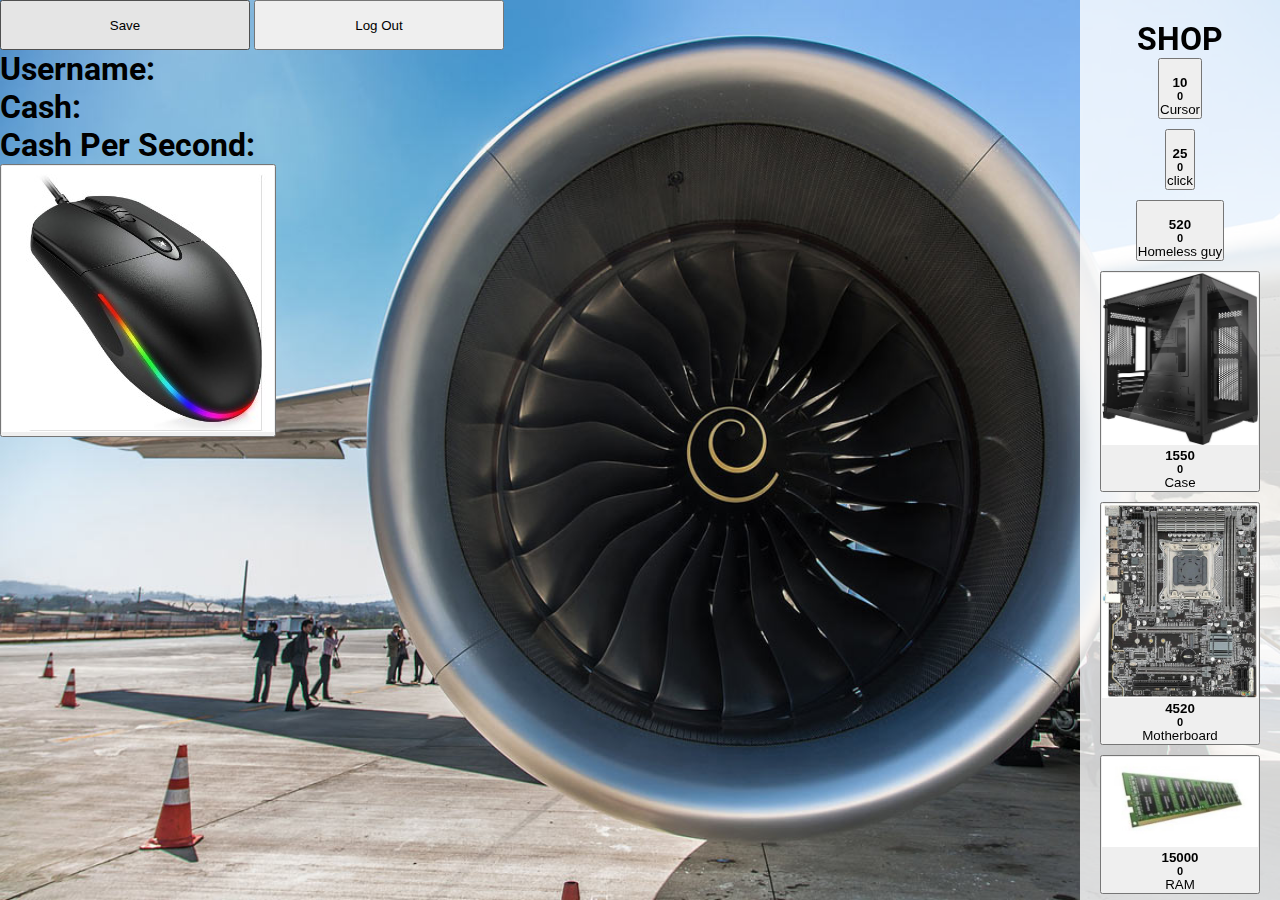
==== commit 7b24d732: "Update Changelater.html" ====
--- a/Changelater.html
+++ b/Changelater.html
@@ -20,7 +20,6 @@
         <div class = "Upgrade_buttons">
             <div class="">
                 <div class="button_container">
-                    <button id="Upgrade_ms"><img src="Images/Extra rat.jpg" alt=""><h4 id="mouse_price">5</h4><h5 id="mouse_count">0</h5>Mouse upgrade</button>
                     <button id="Upgrade"><img src="Images/Mous.jpg" alt=""><h4 id="cursor_price">10</h4><h5 id="cursor_count">0</h5>Cursor</button>
                     <button id="Upgrade_ac"><img src="Images/macro.jpg" alt=""><h4 id="auto_price">25</h4> <h5 id="auto_count">0</h5> click</button>
                     <button id="Upgrade_hg"><img src="Images/homeless.jpg" alt=""><h4 id="Homeless_guy">520</h4> <h5 id="HG_count">0</h5>Homeless guy</button>
@@ -49,7 +48,7 @@
         <div class="Upgrade_buttons2">
             <div class="">
                 <div class="button_container2">
-                    <button id="Upgrade_ms"><img src="Images/Extra rat.jpg" alt=""><h6 id="mouse_price">5</h6>Mouse upgrade</button>
+                    <button id="Upgrade_ms"><img src="Images/Extra rat.jpg" alt=""><h4 id="mouse_price">5</h4><h5 id="mouse_count">0</h5>Mouse upgrade</button>
                     <button id="Upgrade_ECR"><img src="Images/Upg_CR.jpg" alt=""><h6 id="cursor_enc">500</h6>Enchanted cursor</button>
                 </div>
             </div>
